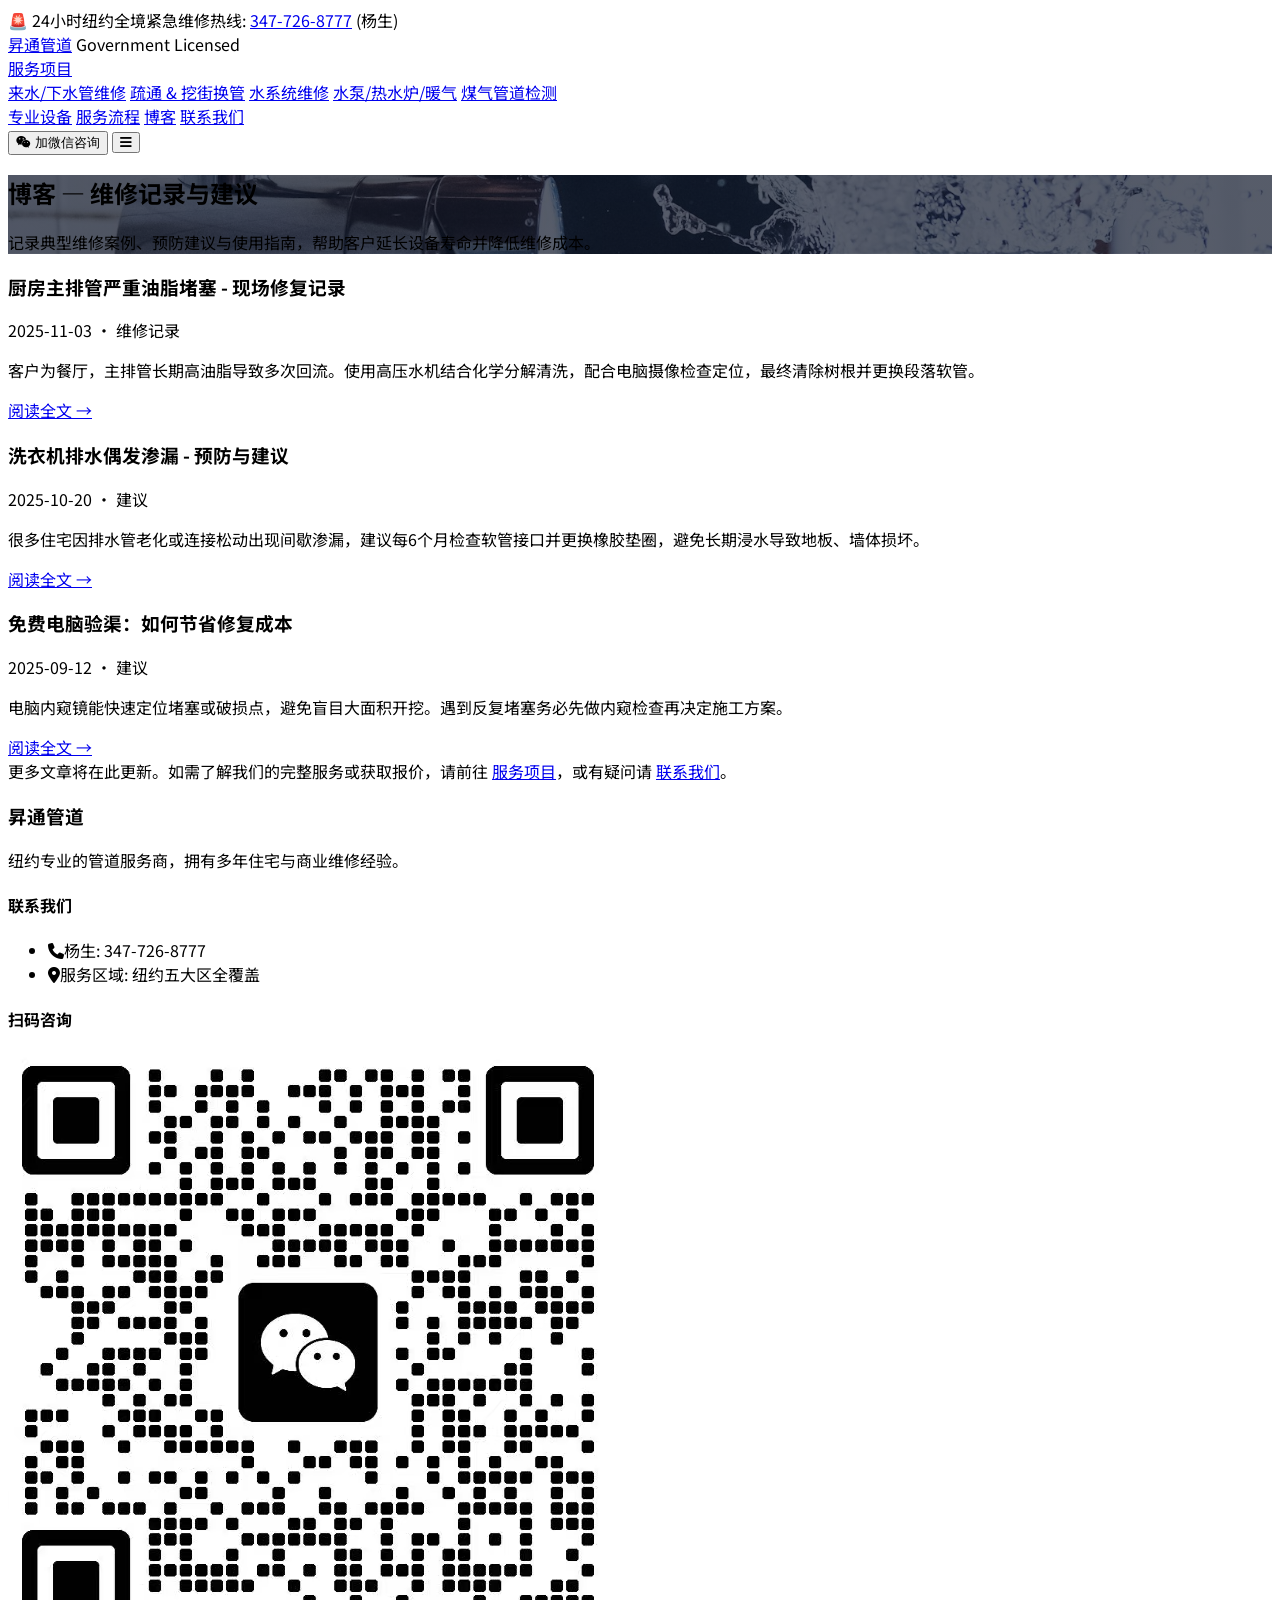
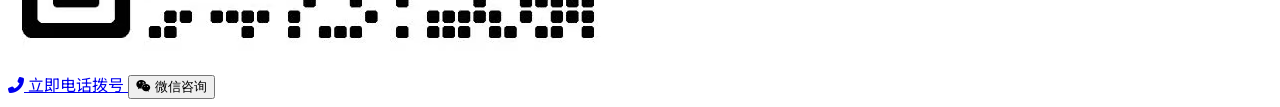
==== blog.html @ 46144a63 "服务项目movi3" ====
<!DOCTYPE html>
<html lang="zh-CN">
<head>
    <meta charset="UTF-8">
    <meta name="viewport" content="width=device-width, initial-scale=1.0">
    <title>博客 - 昇通管道</title>
    <script src="https://cdn.tailwindcss.com"></script>
    <link rel="stylesheet" href="https://cdnjs.cloudflare.com/ajax/libs/font-awesome/6.4.0/css/all.min.css">
    <link rel="stylesheet" href="css/style.css">
</head>
<body class="bg-gray-50">

    <div class="bg-red-600 text-white text-sm py-2 text-center font-bold px-4">
        🚨 24小时纽约全境紧急维修热线: <a href="tel:3477268777" class="underline">347-726-8777</a> (杨生)
    </div>

    <nav class="glass-nav sticky top-0 z-50 border-b border-gray-100">
        <div class="container mx-auto px-4 py-4 flex justify-between items-center">
            <div class="flex flex-col">
                <a href="index.html" class="text-2xl font-black text-slate-800 tracking-tight">昇通管道</a>
                <span class="text-[10px] text-red-600 font-bold tracking-widest uppercase">Government Licensed</span>
            </div>
            <div class="hidden md:flex space-x-8 font-medium text-gray-600">
                <div class="service-dropdown relative group">
                    <a href="services.html" class="hover:text-red-600 transition py-2">服务项目</a>
                    <div class="absolute left-0 top-full hidden group-hover:block bg-white border border-gray-100 rounded-lg shadow-lg z-50 min-w-48 mt-1">
                        <a href="services.html#s1" class="block px-4 py-3 hover:bg-red-50 hover:text-red-600 transition">来水/下水管维修</a>
                        <a href="services.html#s2" class="block px-4 py-3 hover:bg-red-50 hover:text-red-600 transition">疏通 & 挖街换管</a>
                        <a href="services.html#s3" class="block px-4 py-3 hover:bg-red-50 hover:text-red-600 transition">水系统维修</a>
                        <a href="services.html#s4" class="block px-4 py-3 hover:bg-red-50 hover:text-red-600 transition">水泵/热水炉/暖气</a>
                        <a href="services.html#s5" class="block px-4 py-3 hover:bg-red-50 hover:text-red-600 transition border-t border-gray-100">煤气管道检测</a>
                    </div>
                </div>
                <a href="services.html#equipment" class="hover:text-red-600 transition">专业设备</a>
                <a href="services.html#process" class="hover:text-red-600 transition">服务流程</a>
                <a href="blog.html" class="hover:text-red-600 transition font-bold text-red-600">博客</a>
                <a href="contact.html" class="hover:text-red-600 transition">联系我们</a>
            </div>
            <button onclick="toggleQR()" class="bg-slate-800 text-white px-5 py-2 rounded-full text-sm font-bold hover:bg-slate-700 transition flex items-center">
                <i class="fab fa-weixin mr-2"></i> 加微信咨询
            </button>
            <button onclick="toggleMobileMenu()" class="md:hidden ml-3 text-slate-800 bg-white/80 px-3 py-2 rounded-lg">
                <i class="fas fa-bars"></i>
            </button>
        </div>
    </nav>

    <section class="hero-bg h-[70vh] flex items-center justify-center text-white px-4 text-center">
        <div class="max-w-4xl mx-auto">
            <h1 class="text-3xl md:text-4xl font-extrabold">博客 — 维修记录与建议</h1>
            <p class="text-sm text-gray-200 mt-2">记录典型维修案例、预防建议与使用指南，帮助客户延长设备寿命并降低维修成本。</p>
        </div>
    </section>

    <main class="container mx-auto px-4 py-12">
        <div class="grid grid-cols-1 md:grid-cols-3 gap-6">
            <article class="bg-white rounded-2xl p-6 shadow-sm border border-gray-100">
                <h3 class="text-xl font-bold mb-2">厨房主排管严重油脂堵塞 - 现场修复记录</h3>
                <p class="text-xs text-gray-400 mb-4">2025-11-03 · 维修记录</p>
                <p class="text-gray-600 text-sm mb-4">客户为餐厅，主排管长期高油脂导致多次回流。使用高压水机结合化学分解清洗，配合电脑摄像检查定位，最终清除树根并更换段落软管。</p>
                <a href="#" class="text-red-600 font-bold">阅读全文 →</a>
            </article>

            <article class="bg-white rounded-2xl p-6 shadow-sm border border-gray-100">
                <h3 class="text-xl font-bold mb-2">洗衣机排水偶发渗漏 - 预防与建议</h3>
                <p class="text-xs text-gray-400 mb-4">2025-10-20 · 建议</p>
                <p class="text-gray-600 text-sm mb-4">很多住宅因排水管老化或连接松动出现间歇渗漏，建议每6个月检查软管接口并更换橡胶垫圈，避免长期浸水导致地板、墙体损坏。</p>
                <a href="#" class="text-red-600 font-bold">阅读全文 →</a>
            </article>

            <article class="bg-white rounded-2xl p-6 shadow-sm border border-gray-100">
                <h3 class="text-xl font-bold mb-2">免费电脑验渠：如何节省修复成本</h3>
                <p class="text-xs text-gray-400 mb-4">2025-09-12 · 建议</p>
                <p class="text-gray-600 text-sm mb-4">电脑内窥镜能快速定位堵塞或破损点，避免盲目大面积开挖。遇到反复堵塞务必先做内窥检查再决定施工方案。</p>
                <a href="#" class="text-red-600 font-bold">阅读全文 →</a>
            </article>
        </div>

        <div class="mt-12 text-center text-gray-500 text-sm">
            更多文章将在此更新。如需了解我们的完整服务或获取报价，请前往 <a href="services.html" class="text-red-600 font-bold">服务项目</a>，或有疑问请 <a href="contact.html" class="text-red-600 font-bold">联系我们</a>。
        </div>
    </main>

    <footer class="bg-slate-900 text-white py-16 px-4">
        <div class="container mx-auto grid grid-cols-1 md:grid-cols-3 gap-12">
            <div>
                <h3 class="text-2xl font-black mb-6">昇通管道</h3>
                <p class="text-gray-400 text-sm leading-relaxed mb-6">纽约专业的管道服务商，拥有多年住宅与商业维修经验。</p>
            </div>
            <div>
                <h4 class="font-bold mb-6">联系我们</h4>
                <ul class="space-y-4 text-gray-400">
                    <li><i class="fas fa-phone mr-3 text-red-500"></i>杨生: 347-726-8777</li>
                    <li><i class="fas fa-map-marker-alt mr-3 text-red-500"></i>服务区域: 纽约五大区全覆盖</li>
                </ul>
            </div>
            <div>
                <h4 class="font-bold mb-6">扫码咨询</h4>
                <div class="bg-white p-2 w-32 h-32 rounded-lg">
                    <img src="images/Wechat2.png" alt="WeChat QR" class="w-full h-full object-cover">
                </div>
            </div>
        </div>
    </footer>

        <div id="qrModal" class="qr-modal fixed inset-0 bg-black/80 z-[100] items-center justify-center p-4">
            <div class="bg-white p-8 rounded-2xl max-w-sm w-full text-center relative">
                <button onclick="toggleQR()" class="absolute top-4 right-4 text-gray-400"><i class="fas fa-times text-xl"></i></button>
                <h3 class="text-xl font-bold mb-4">扫码添加杨生微信</h3>
                <img src="images/Wechat1.png" class="w-56 h-56 md:w-48 md:h-48 mx-auto mb-4 object-contain">
                <div class="mt-2">
                    <button onclick="copyWeChat()" class="bg-red-600 hover:bg-red-700 text-white px-4 py-2 rounded-md font-bold">复制微信号 yw13829751079</button>
                </div>
            </div>
        </div>

        <!-- Service Detail Modal -->
        <div id="serviceDetailModal">
            <div class="bg-white rounded-2xl relative">
                <button onclick="closeServiceDetail()" class="absolute top-4 right-4 text-gray-400 z-10"><i class="fas fa-times text-2xl"></i></button>
                <div class="p-8 overflow-y-auto" style="max-height: calc(100vh - 4rem);">
                    <div class="flex items-start gap-4 mb-6">
                        <img id="serviceIcon" src="" class="w-20 h-20" alt="服务图标">
                        <div>
                            <h2 id="serviceTitle" class="text-2xl font-black mb-2"></h2>
                            <p id="serviceShortDesc" class="text-gray-600 text-sm leading-relaxed hidden"></p>
                        </div>
                    </div>
                    
                    <div id="serviceFeatures" class="mb-6 pb-6 border-b"></div>
                    
                    <div class="mb-6">
                        <h3 class="font-bold text-lg mb-3 text-slate-800">服务项目详情</h3>
                        <ul id="serviceItems" class="list-inside list-disc text-gray-600 space-y-2"></ul>
                    </div>
                    
                    <p id="serviceDesc" class="text-gray-600 mb-6 pb-6 border-b text-sm hidden"></p>
                    
                    <div class="flex gap-3 flex-wrap">
                        <a href="tel:3477268777" class="flex-1 bg-red-600 hover:bg-red-700 text-white px-4 py-3 rounded-xl font-bold text-center text-sm">📄 立即拨号</a>
                        <button onclick="toggleQR(); closeServiceDetail();" class="flex-1 bg-gray-100 hover:bg-gray-200 px-4 py-3 rounded-xl font-bold text-sm">微信咨询</button>
                    </div>
                </div>
            </div>
        </div>

        <div class="md:hidden fixed bottom-0 left-0 right-0 z-50 flex border-t border-gray-200">
            <a href="tel:3477268777" class="flex-1 bg-red-600 text-white py-4 font-bold text-center flex items-center justify-center">
                <i class="fas fa-phone-alt mr-2 animate-bounce"></i> 立即电话拨号
            </a>
            <button onclick="toggleQR()" class="flex-1 bg-white text-slate-800 py-4 font-bold text-center flex items-center justify-center border-l border-gray-100">
                <i class="fab fa-weixin mr-2 text-green-600"></i> 微信咨询
            </button>
        </div>

    <script src="js/main.js"></script>
        <div id="mobileMenu" class="mobile-menu">
            <div class="menu-panel">
                <button class="close-btn" onclick="toggleMobileMenu()"><i class="fas fa-times text-2xl text-gray-700"></i></button>
                <div class="menu-links">
                    <div class="service-mobile-item">
                        <button type="button" onclick="toggleServiceSubmenu()" class="w-full flex items-center justify-between">
                            <span>服务项目</span>
                            <i class="fas fa-chevron-down" id="serviceChevron"></i>
                        </button>
                        <div id="serviceSubmenu" class="hidden">
                            <a href="javascript:void(0)" onclick="if(window.innerWidth < 768) { showService('s1'); } else { window.location.href='services.html#s1'; } toggleMobileMenu(); return false;">来水/下水管维修</a>
                            <a href="javascript:void(0)" onclick="if(window.innerWidth < 768) { showService('s2'); } else { window.location.href='services.html#s2'; } toggleMobileMenu(); return false;">疏通 & 挖街换管</a>
                            <a href="javascript:void(0)" onclick="if(window.innerWidth < 768) { showService('s3'); } else { window.location.href='services.html#s3'; } toggleMobileMenu(); return false;">水系统维修</a>
                            <a href="javascript:void(0)" onclick="if(window.innerWidth < 768) { showService('s4'); } else { window.location.href='services.html#s4'; } toggleMobileMenu(); return false;">水泵/热水炉/暖气</a>
                            <a href="javascript:void(0)" onclick="if(window.innerWidth < 768) { showService('s5'); } else { window.location.href='services.html#s5'; } toggleMobileMenu(); return false;">煤气管道检测</a>
                        </div>
                    </div>
                    <a href="services.html#equipment" onclick="toggleMobileMenu()">专业设备</a>
                    <a href="services.html#process" onclick="toggleMobileMenu()">服务流程</a>
                    <a href="blog.html" onclick="toggleMobileMenu()">博客</a>
                    <a href="contact.html" onclick="toggleMobileMenu()">联系我们</a>
                </div>
            </div>
        </div>
</body>
</html>
---- css/style.css ----
@import url('https://fonts.googleapis.com/css2?family=Noto+Sans+SC:wght@400;700&display=swap');
body { font-family: 'Noto Sans SC', sans-serif; }
.glass-nav { background: rgba(255, 255, 255, 0.9); backdrop-filter: blur(10px); }
.hero-bg { background: linear-gradient(rgba(15, 23, 42, 0.7), rgba(15, 23, 42, 0.7)), url('../images/hero.jpg'); background-size: cover; background-position: center; }
.step-line::after { content: ''; position: absolute; top: 50%; left: 100%; width: 100%; height: 2px; background: #e2e8f0; z-index: -1; }
@media (max-width: 768px) { .step-line::after { display: none; } }
.qr-modal { display: none; }
.qr-modal.active { display: flex; }

/* Ensure modal centers properly and mobile pages reserve space for fixed bottom bar */
.qr-modal { align-items: center; justify-content: center; }
@media (max-width: 767px) {
	body { padding-bottom: 72px; }
	.qr-modal .max-w-sm { margin: 0 12px; }
}

/* Mobile menu overlay */
.mobile-menu { display: none; position: fixed; inset: 0; z-index: 60; background: rgba(0,0,0,0.35); align-items: center; justify-content: center; }
.mobile-menu.active { display: flex; }
.mobile-menu .menu-panel { background: #ffffff; width: min(92%, 432px); max-height: 84vh; border-radius: 12px; padding: 1.5rem; box-shadow: 0 12px 32px rgba(2,6,23,0.25); position: relative; overflow: auto; transform: translateY(-3cm) scale(1.2); transform-origin: center top; }
.mobile-menu .menu-links { display: flex; flex-direction: column; gap: 0; margin-top: 0.5rem; }
.mobile-menu a { font-weight: 700; color: #0f172a; font-size: 1rem; display: block; padding: 1rem 0.75rem; transition: all 0.3s ease; border-radius: 8px; }
.mobile-menu a:hover { background-color: #f1f5f9; color: #dc2626; }
.mobile-menu .close-btn { position: absolute; right: 12px; top: 12px; background: transparent; border: none; cursor: pointer; }

/* Mobile service menu item */
.service-mobile-item { border-bottom: 1px solid #e2e8f0; }
.service-mobile-item:last-child { border-bottom: none; }
.service-mobile-item > button { width: 100%; text-align: left; padding: 1rem 0.75rem; font-weight: 700; color: #0f172a; font-size: 1rem; background: transparent; border: none; cursor: pointer; display: flex; align-items: center; justify-content: space-between; border-radius: 8px; transition: all 0.3s ease; -webkit-appearance: none; -moz-appearance: none; appearance: none; }
.service-mobile-item > button:hover { background-color: #f1f5f9; color: #dc2626; }
.service-mobile-item > button:active { background-color: #e2e8f0; }
.service-mobile-item i { margin-left: 0.5rem; transition: transform 0.3s ease; pointer-events: none; }
.service-mobile-item i.rotate { transform: rotate(180deg); }

/* Service submenu styling */
#serviceSubmenu { background: linear-gradient(135deg, #f8fafc 0%, #f1f5f9 100%); border-left: 3px solid #dc2626; padding: 0.5rem 0 0.5rem 0; margin: 0.5rem 0 0 0; }
#serviceSubmenu a { padding: 0.75rem 1rem 0.75rem 1.5rem; font-weight: 600; font-size: 0.95rem; color: #334155; display: block; transition: all 0.3s ease; }
#serviceSubmenu a:hover { background-color: #e2e8f0; color: #dc2626; padding-left: 1.75rem; }

@media (max-width: 420px) {
	.mobile-menu .menu-panel { width: calc(100% - 32px); padding: 1.2rem; border-radius: 10px; transform: translateY(-2cm) scale(1.05); }
	.mobile-menu a { font-size: 0.95rem; padding: 0.9rem 0.6rem; }
	.service-mobile-item > button { padding: 0.9rem 0.6rem; font-size: 0.95rem; }
	#serviceSubmenu a { padding: 0.65rem 0.9rem 0.65rem 1.3rem; font-size: 0.9rem; }
	.mobile-menu .menu-links { gap: 0; }
}

/* Service dropdown menu */
.service-dropdown { position: relative; }
.service-dropdown:hover > a { color: #dc2626; }
.service-dropdown:hover > div { display: block; }

/* Service detail modal */
#serviceDetailModal { 
	display: none; 
	position: fixed; 
	top: 0; 
	left: 0; 
	right: 0; 
	bottom: 0; 
	z-index: 100; 
	background: rgba(0,0,0,0.5); 
	align-items: center; 
	justify-content: center; 
	padding: 1rem;
	overflow-y: auto;
}
#serviceDetailModal.active { 
	display: flex; 
}
#serviceDetailModal .bg-white { 
	max-width: 42rem; 
	width: 100%; 
	max-height: calc(100vh - 2rem); 
	overflow-y: auto;
	border-radius: 1rem;
	position: relative;
	flex-shrink: 0;
}
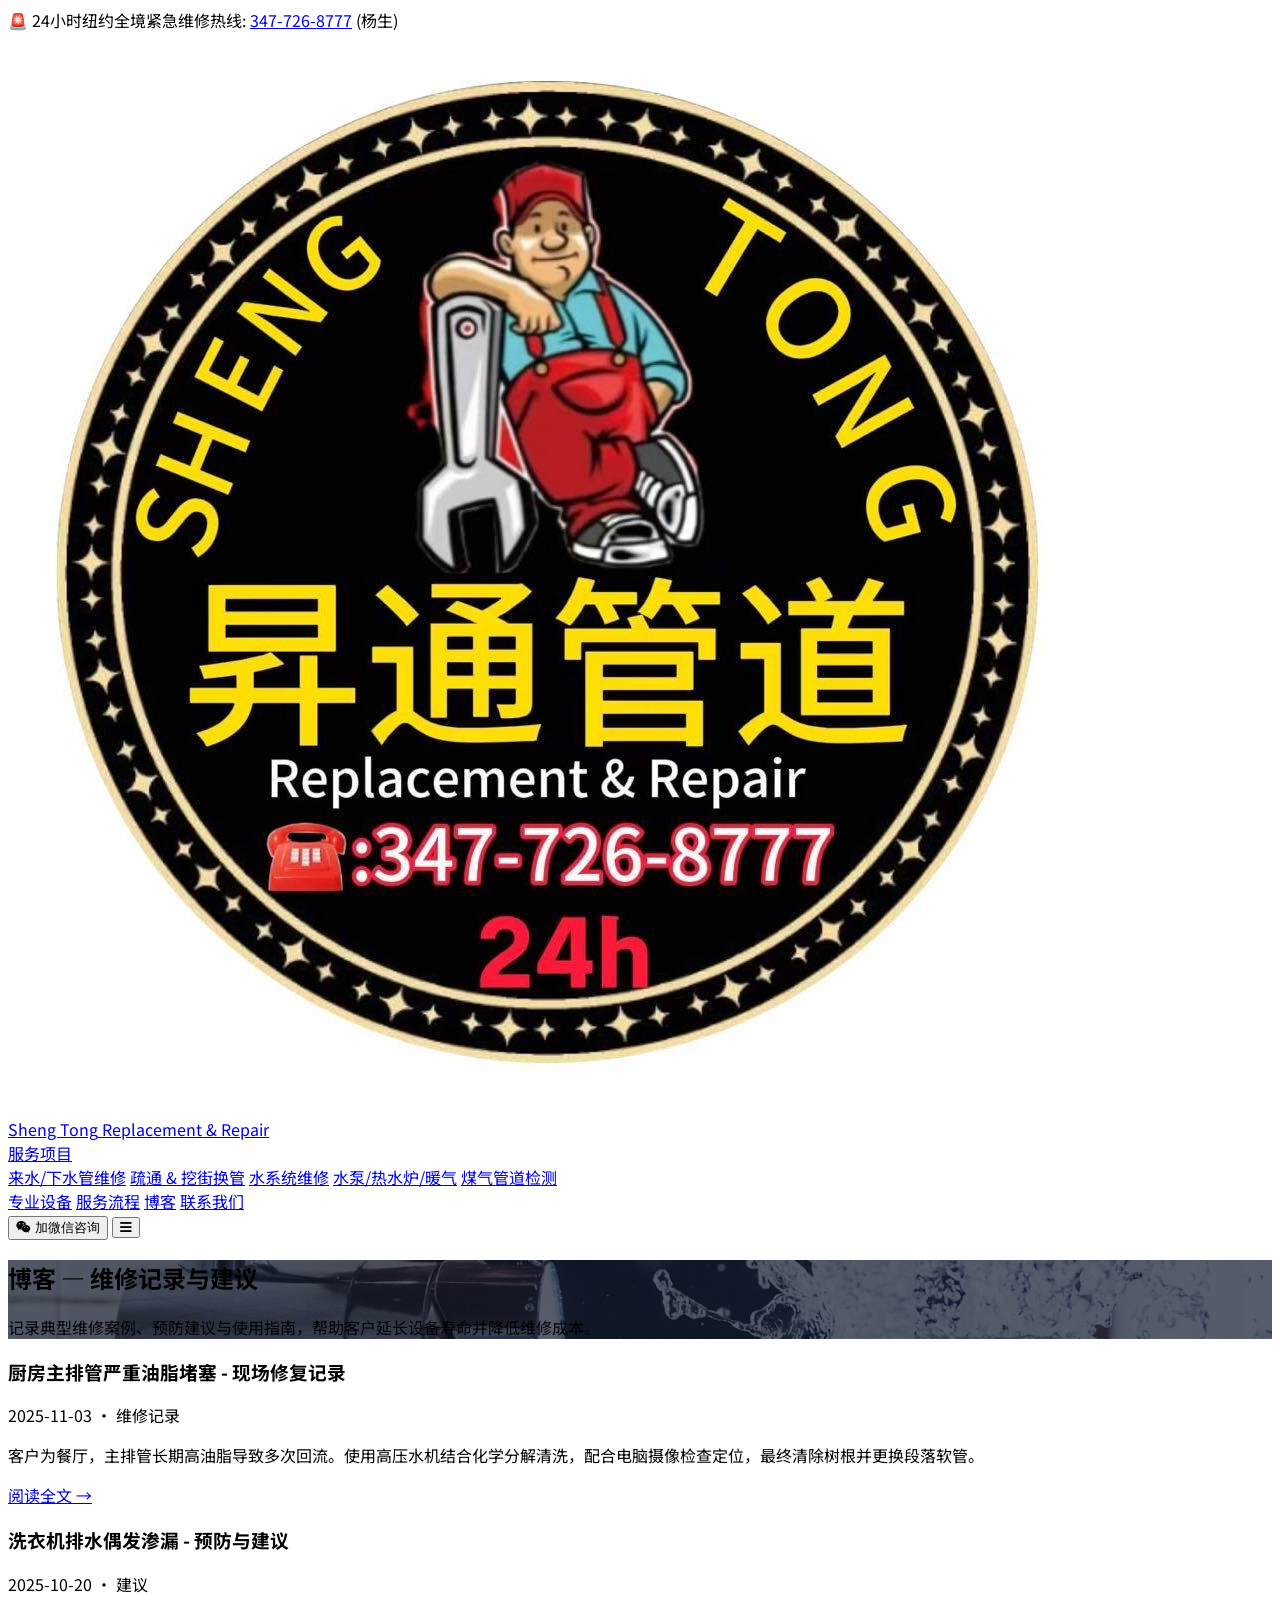
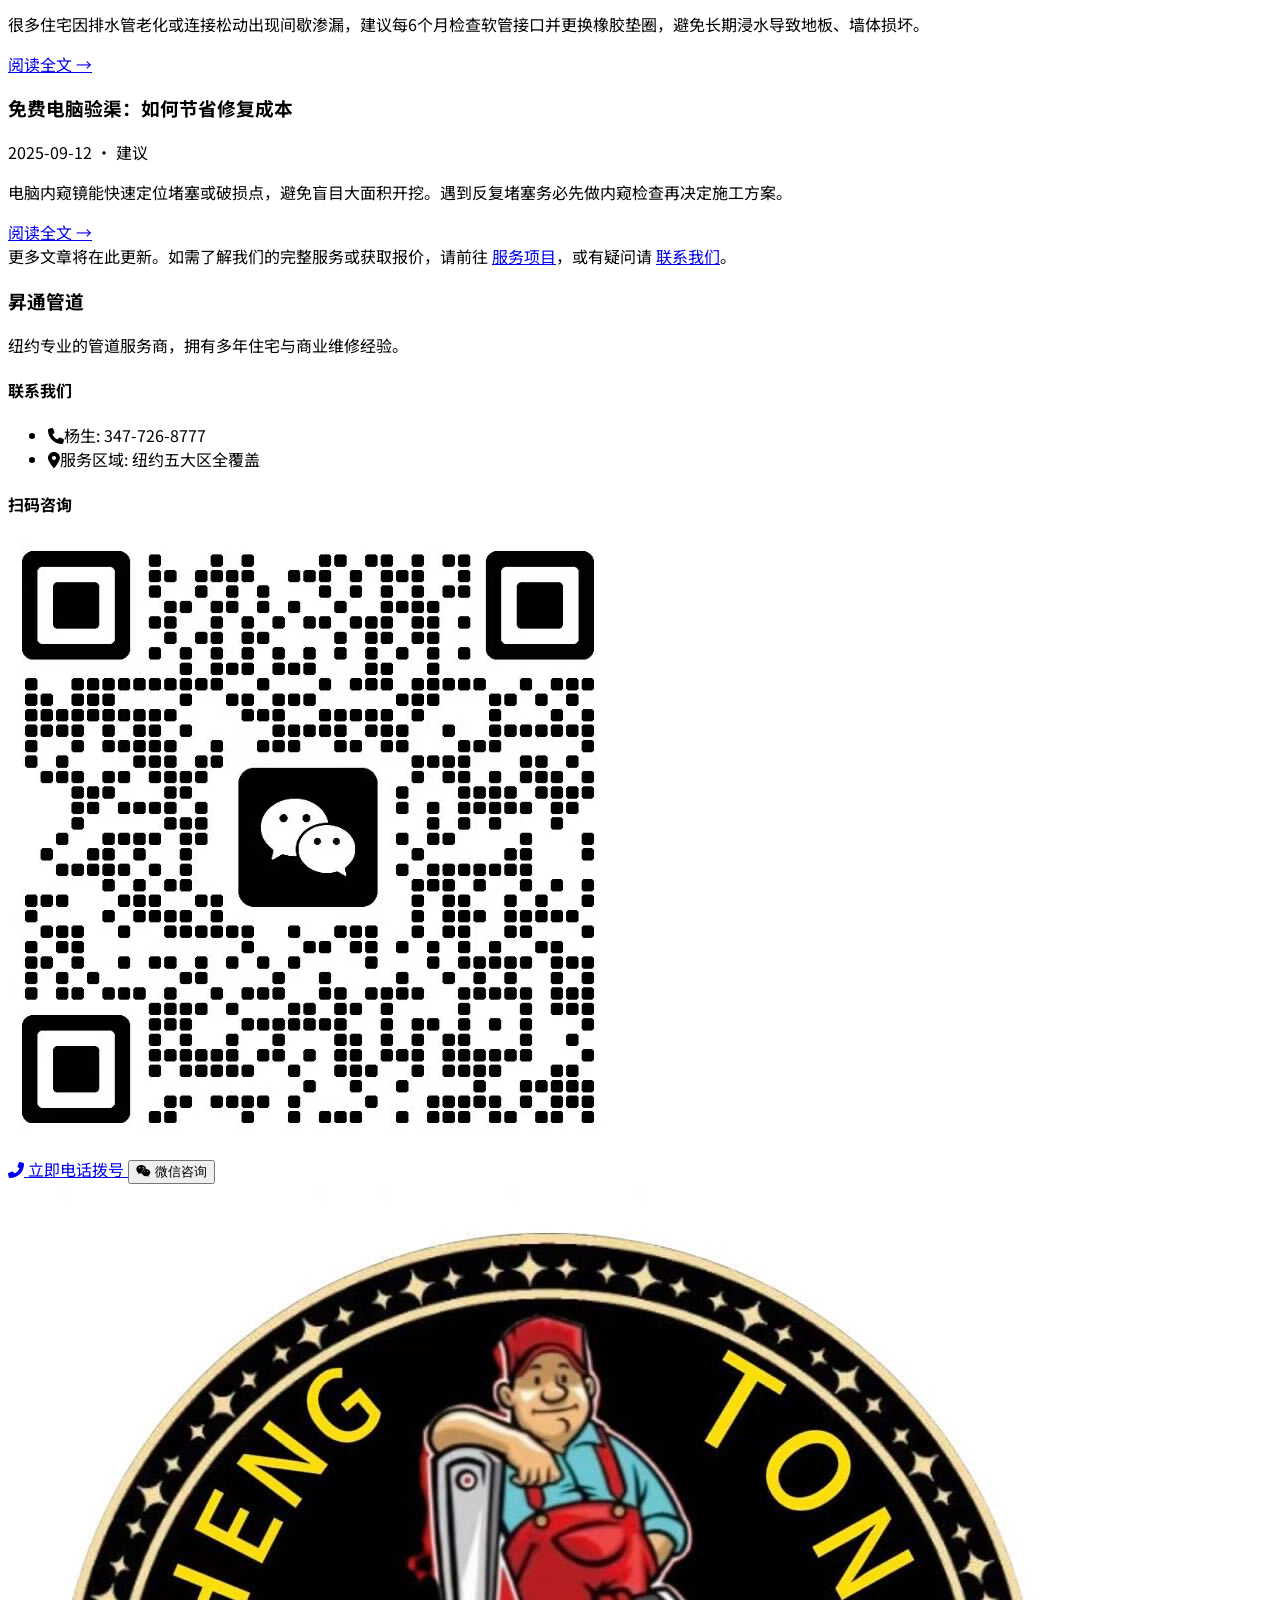
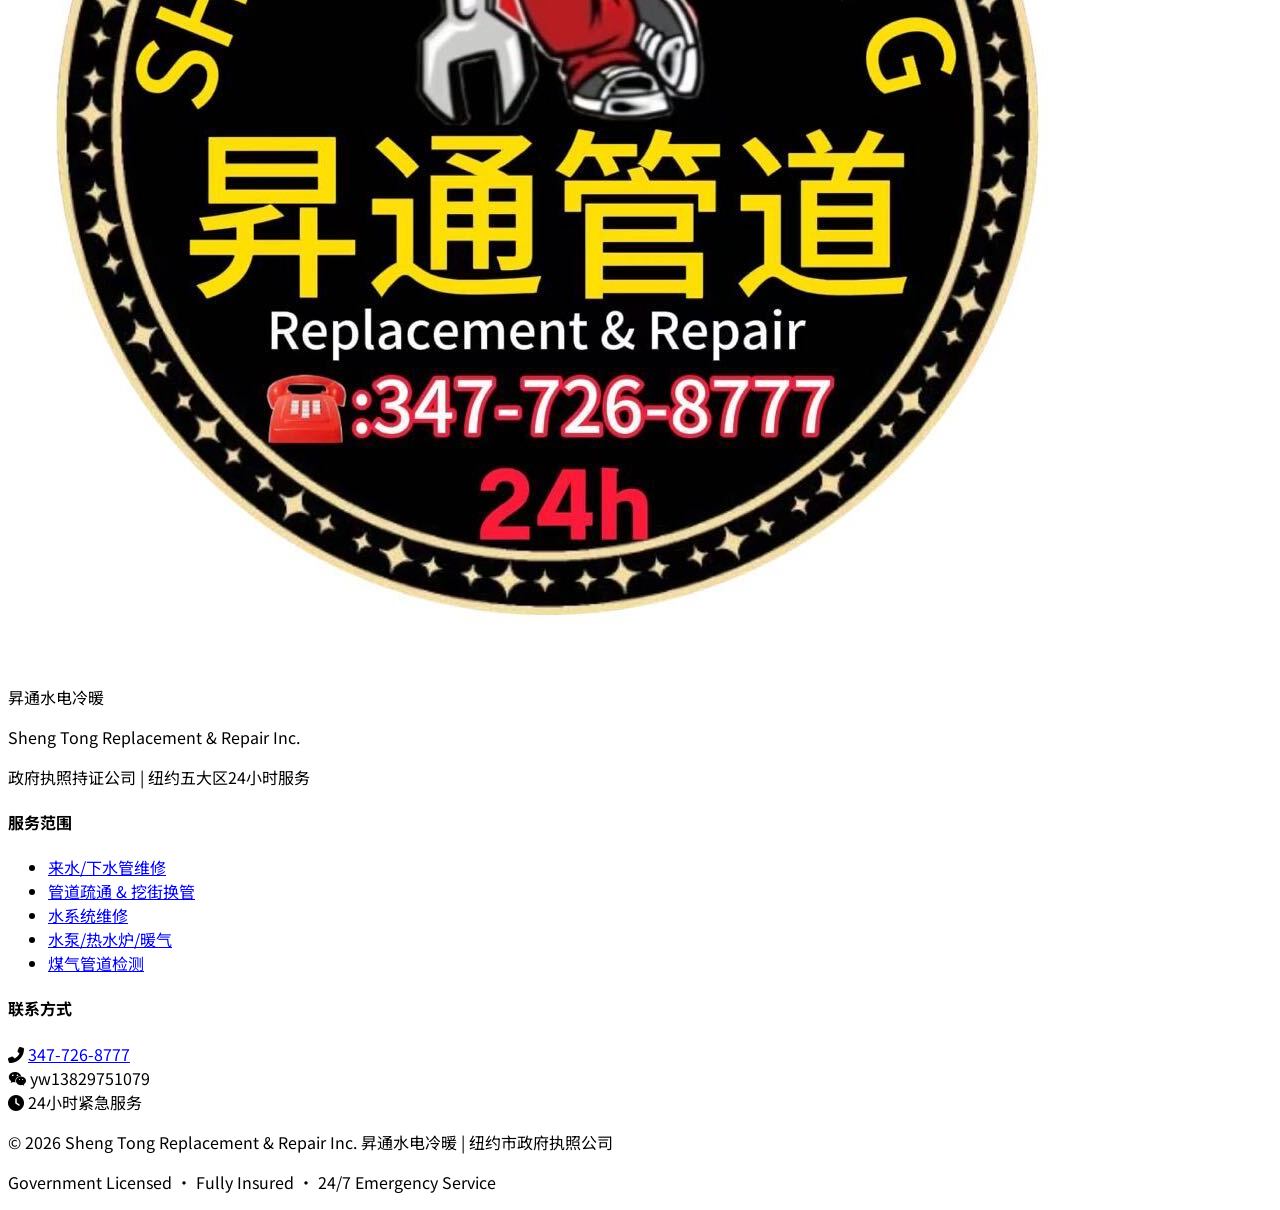
==== commit 324a3d46: "logo" ====
--- a/blog.html
+++ b/blog.html
@@ -15,11 +15,14 @@
     </div>
 
     <nav class="glass-nav sticky top-0 z-50 border-b border-gray-100">
-        <div class="container mx-auto px-4 py-4 flex justify-between items-center">
-            <div class="flex flex-col">
-                <a href="index.html" class="text-2xl font-black text-slate-800 tracking-tight">昇通管道</a>
-                <span class="text-[10px] text-red-600 font-bold tracking-widest uppercase">Government Licensed</span>
-            </div>
+        <div class="container mx-auto px-4 py-2 flex justify-between items-center">
+            <a href="index.html" class="flex items-center gap-2">
+                <img src="images/logo.jpg" alt="Sheng Tong Logo" class="h-16 w-auto">
+                <div class="hidden sm:flex flex-col">
+                    <span class="text-lg font-black text-slate-800 tracking-tight">Sheng Tong</span>
+                    <span class="text-[9px] text-red-600 font-bold tracking-widest">Replacement & Repair</span>
+                </div>
+            </a>
             <div class="hidden md:flex space-x-8 font-medium text-gray-600">
                 <div class="service-dropdown relative group">
                     <a href="services.html" class="hover:text-red-600 transition py-2">服务项目</a>
@@ -178,5 +181,50 @@
                 </div>
             </div>
         </div>
-</body>
-</html>
+
+    <!-- Footer -->
+    <footer class="bg-slate-900 text-gray-300 py-12 mt-20">
+        <div class="container mx-auto px-4">
+            <div class="grid grid-cols-1 md:grid-cols-3 gap-8 mb-8">
+                <div>
+                    <img src="images/logo.jpg" alt="Sheng Tong Logo" class="h-20 w-auto mb-4">
+                    <p class="font-bold text-white mb-2">昇通水电冷暖</p>
+                    <p class="text-sm">Sheng Tong Replacement & Repair Inc.</p>
+                    <p class="text-sm mt-3 text-gray-400">政府执照持证公司 | 纽约五大区24小时服务</p>
+                </div>
+                <div>
+                    <h4 class="font-bold text-white mb-4">服务范围</h4>
+                    <ul class="space-y-2 text-sm">
+                        <li><a href="services.html#s1" class="hover:text-red-500 transition">来水/下水管维修</a></li>
+                        <li><a href="services.html#s2" class="hover:text-red-500 transition">管道疏通 & 挖街换管</a></li>
+                        <li><a href="services.html#s3" class="hover:text-red-500 transition">水系统维修</a></li>
+                        <li><a href="services.html#s4" class="hover:text-red-500 transition">水泵/热水炉/暖气</a></li>
+                        <li><a href="services.html#s5" class="hover:text-red-500 transition">煤气管道检测</a></li>
+                    </ul>
+                </div>
+                <div>
+                    <h4 class="font-bold text-white mb-4">联系方式</h4>
+                    <div class="space-y-3">
+                        <div class="flex items-center gap-2">
+                            <i class="fas fa-phone-alt text-red-500"></i>
+                            <a href="tel:3477268777" class="hover:text-red-500 transition font-bold">347-726-8777</a>
+                        </div>
+                        <div class="flex items-center gap-2">
+                            <i class="fab fa-weixin text-red-500"></i>
+                            <span class="text-sm">yw13829751079</span>
+                        </div>
+                        <div class="flex items-center gap-2">
+                            <i class="fas fa-clock text-red-500"></i>
+                            <span class="text-sm">24小时紧急服务</span>
+                        </div>
+                    </div>
+                </div>
+            </div>
+            <div class="border-t border-gray-700 pt-8 text-center text-sm">
+                <p>&copy; 2026 Sheng Tong Replacement & Repair Inc. 昇通水电冷暖 | 纽约市政府执照公司</p>
+                <p class="mt-2 text-gray-500">Government Licensed • Fully Insured • 24/7 Emergency Service</p>
+            </div>
+        </div>
+    </footer>
+
+    <script src="js/main.js">
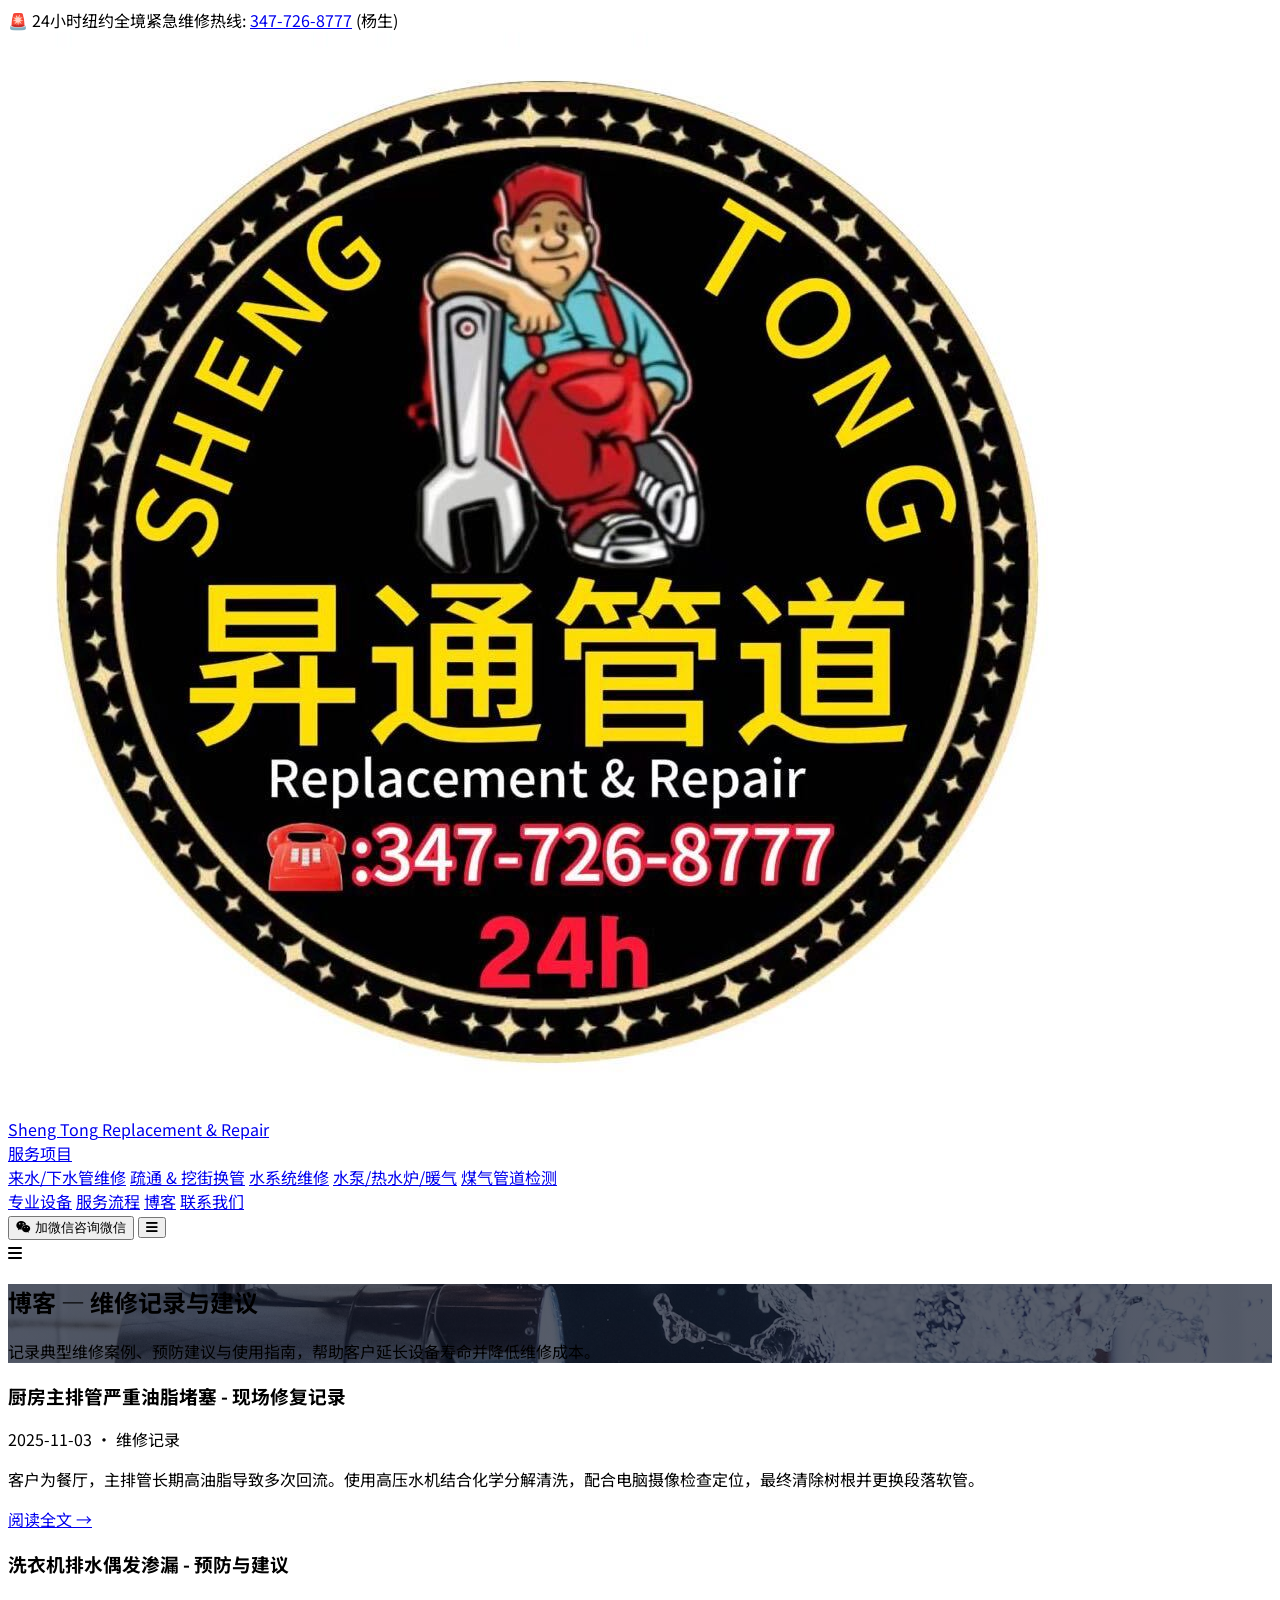
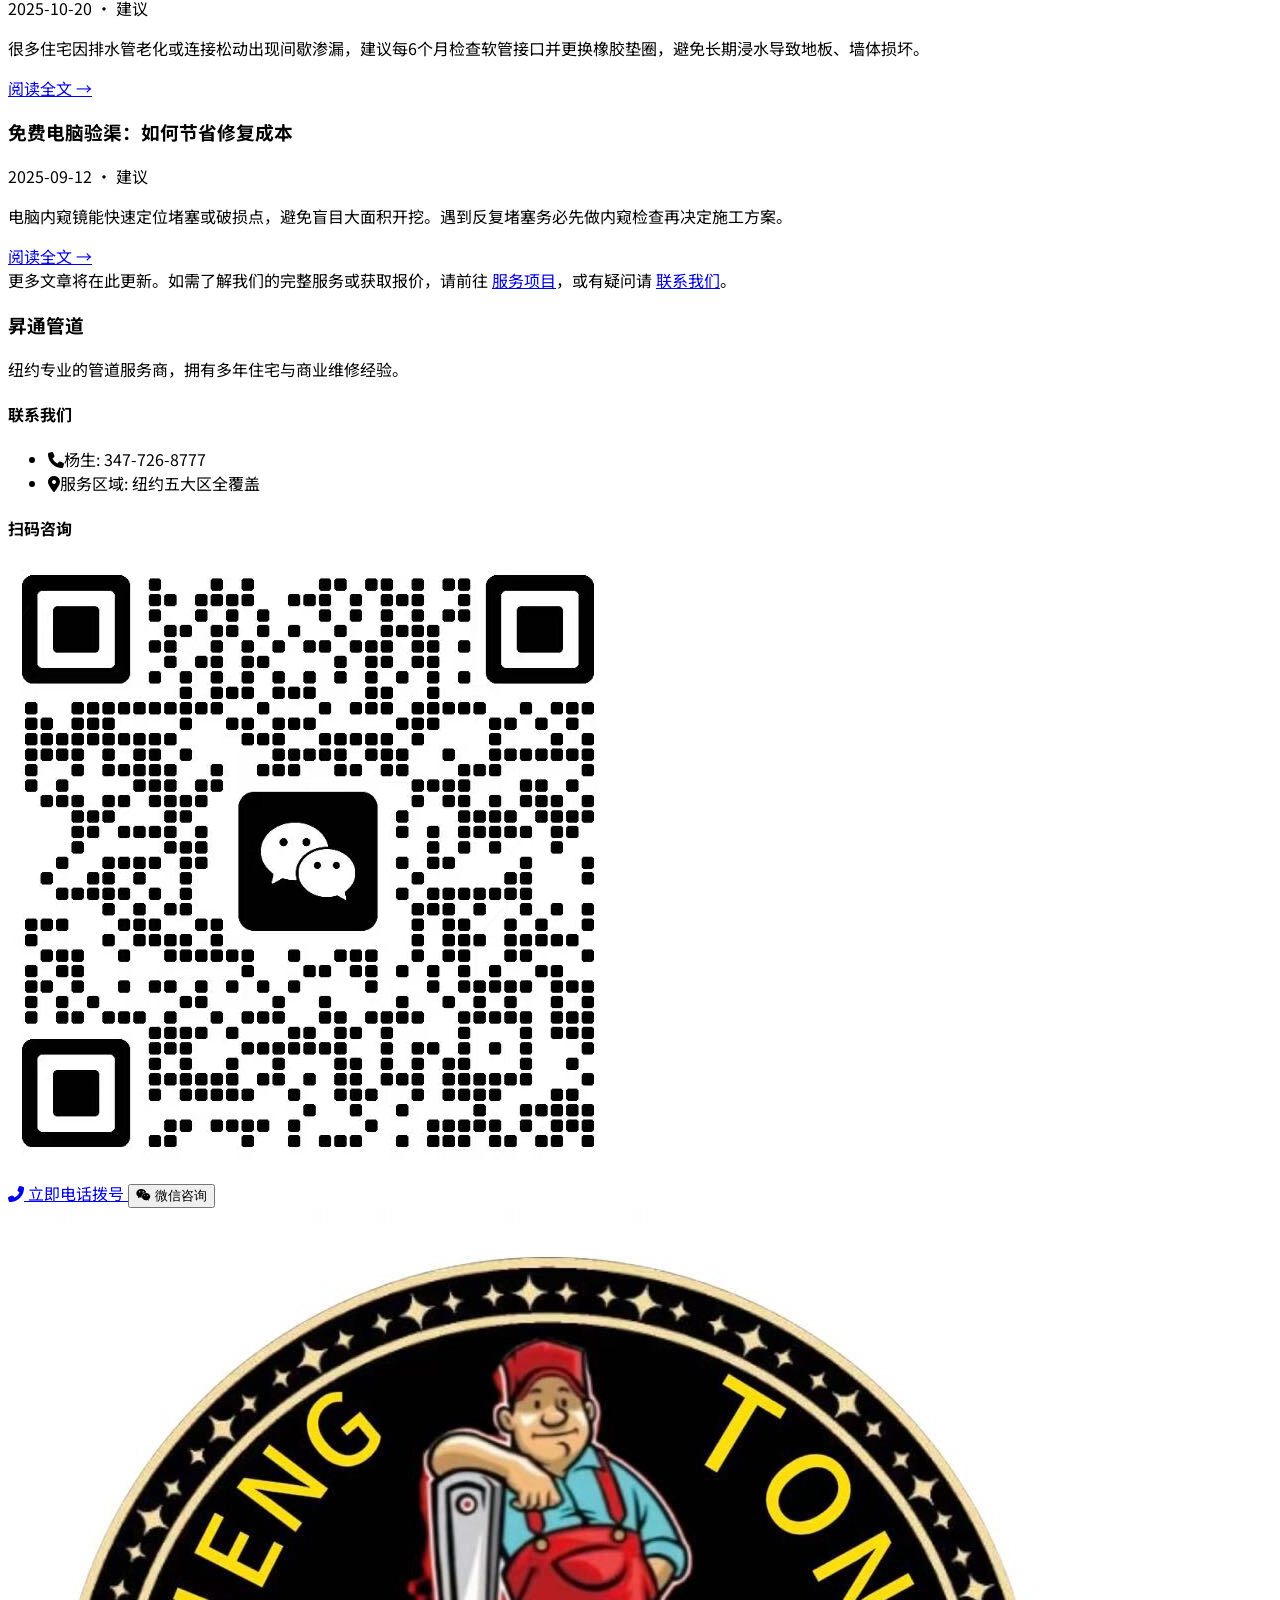
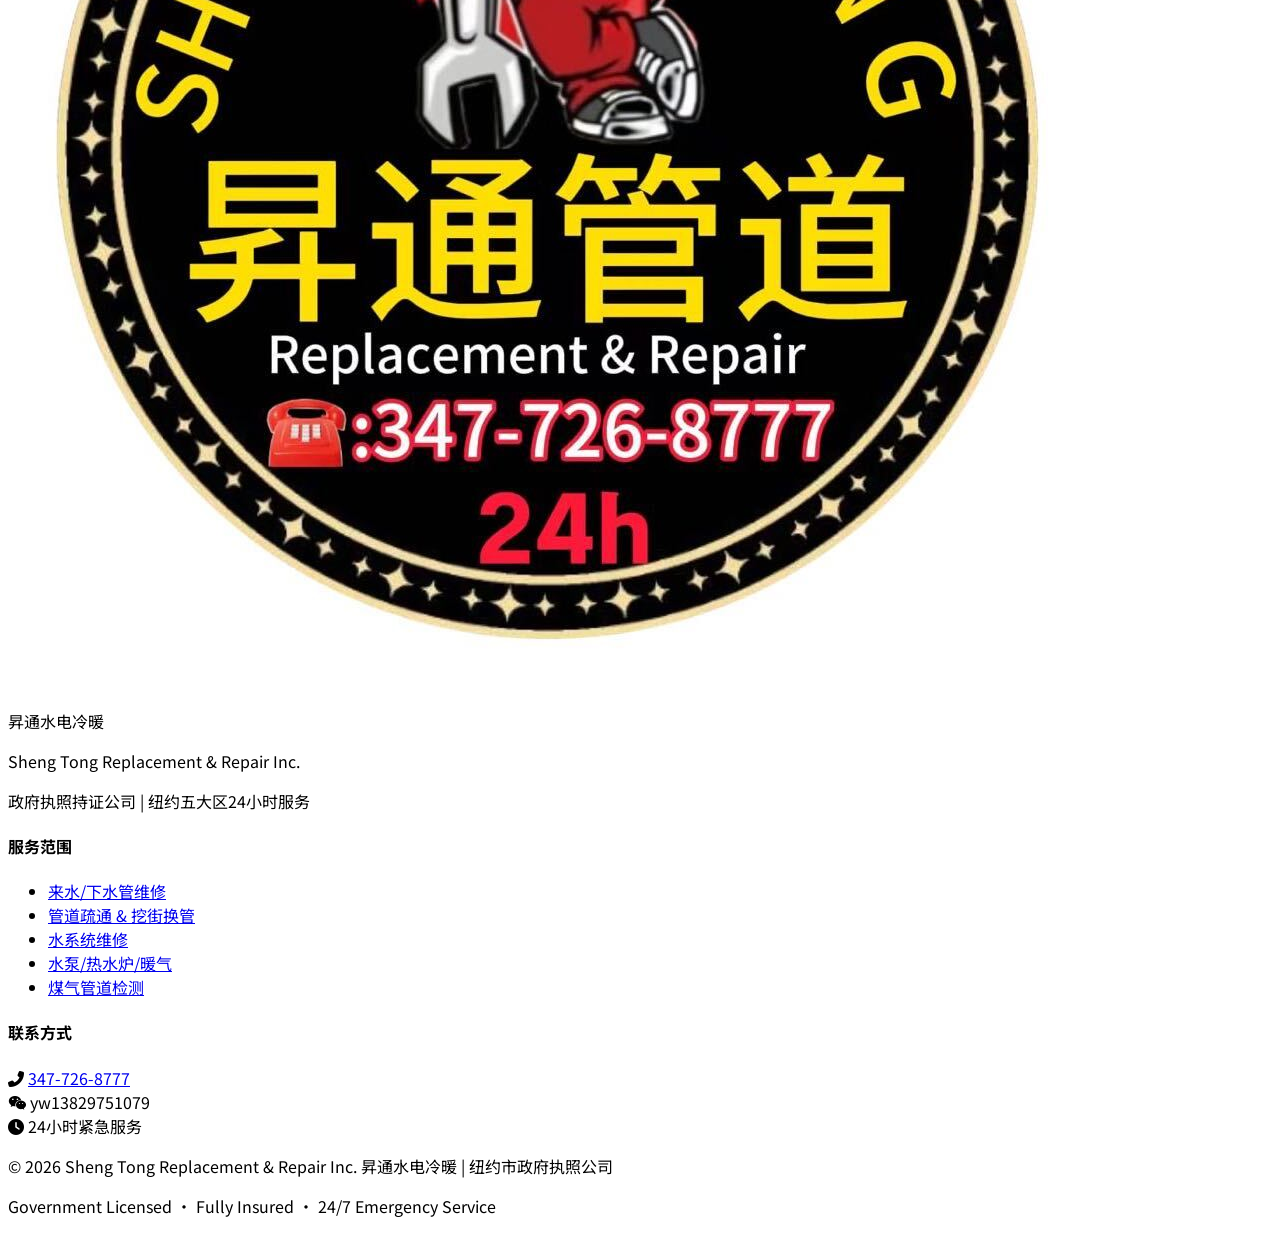
==== commit 458dd490: "weichat" ====
--- a/blog.html
+++ b/blog.html
@@ -39,10 +39,14 @@
                 <a href="blog.html" class="hover:text-red-600 transition font-bold text-red-600">博客</a>
                 <a href="contact.html" class="hover:text-red-600 transition">联系我们</a>
             </div>
-            <button onclick="toggleQR()" class="bg-slate-800 text-white px-5 py-2 rounded-full text-sm font-bold hover:bg-slate-700 transition flex items-center">
-                <i class="fab fa-weixin mr-2"></i> 加微信咨询
-            </button>
-            <button onclick="toggleMobileMenu()" class="md:hidden ml-3 text-slate-800 bg-white/80 px-3 py-2 rounded-lg">
+            <div class="flex items-center gap-2 md:gap-0">
+                <button onclick="toggleQR()" class="bg-slate-800 text-white px-4 md:px-5 py-2 rounded-full text-sm font-bold hover:bg-slate-700 transition flex items-center whitespace-nowrap">
+                    <i class="fab fa-weixin mr-2"></i> <span class="hidden md:inline">加微信咨询</span><span class="md:hidden">微信</span>
+                </button>
+                <button onclick="toggleMobileMenu()" class="md:hidden text-slate-800 bg-white/80 px-3 py-2 rounded-lg">
+                    <i class="fas fa-bars"></i>
+                </button>
+            </div>
                 <i class="fas fa-bars"></i>
             </button>
         </div>
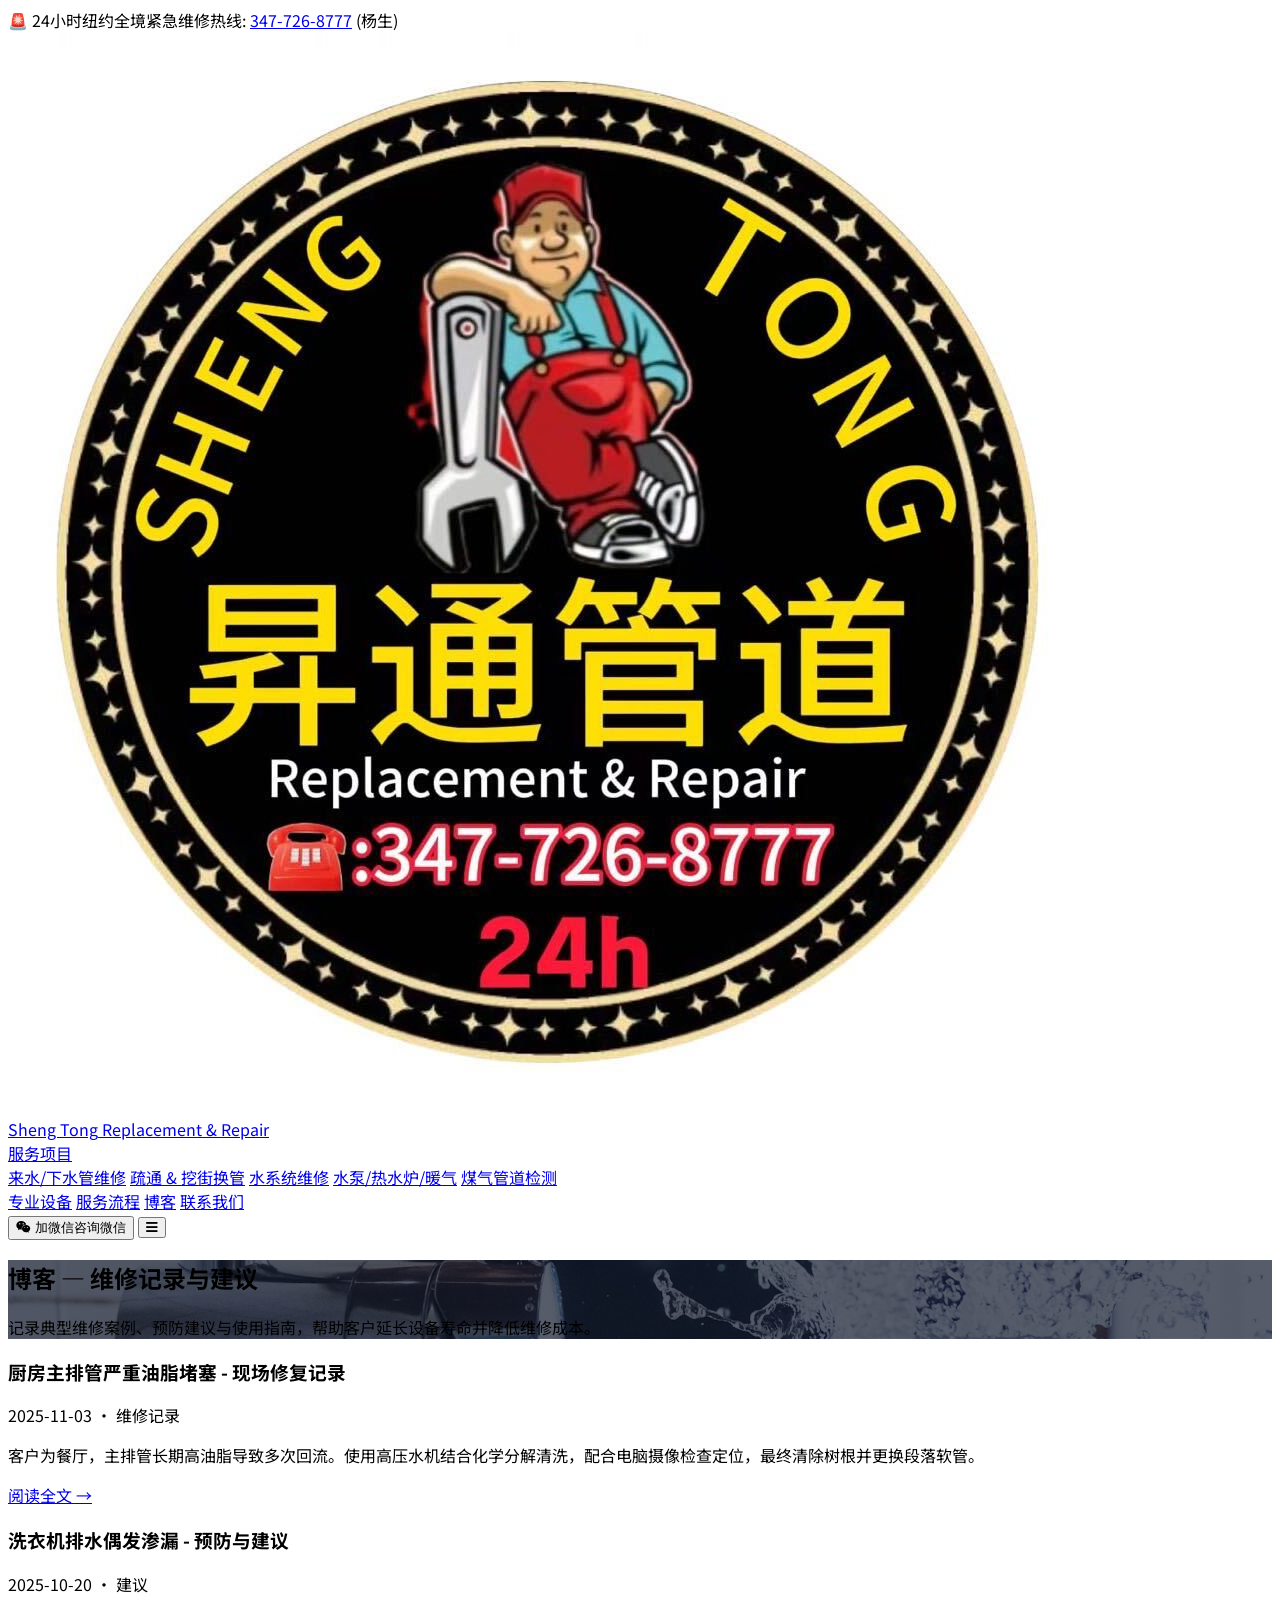
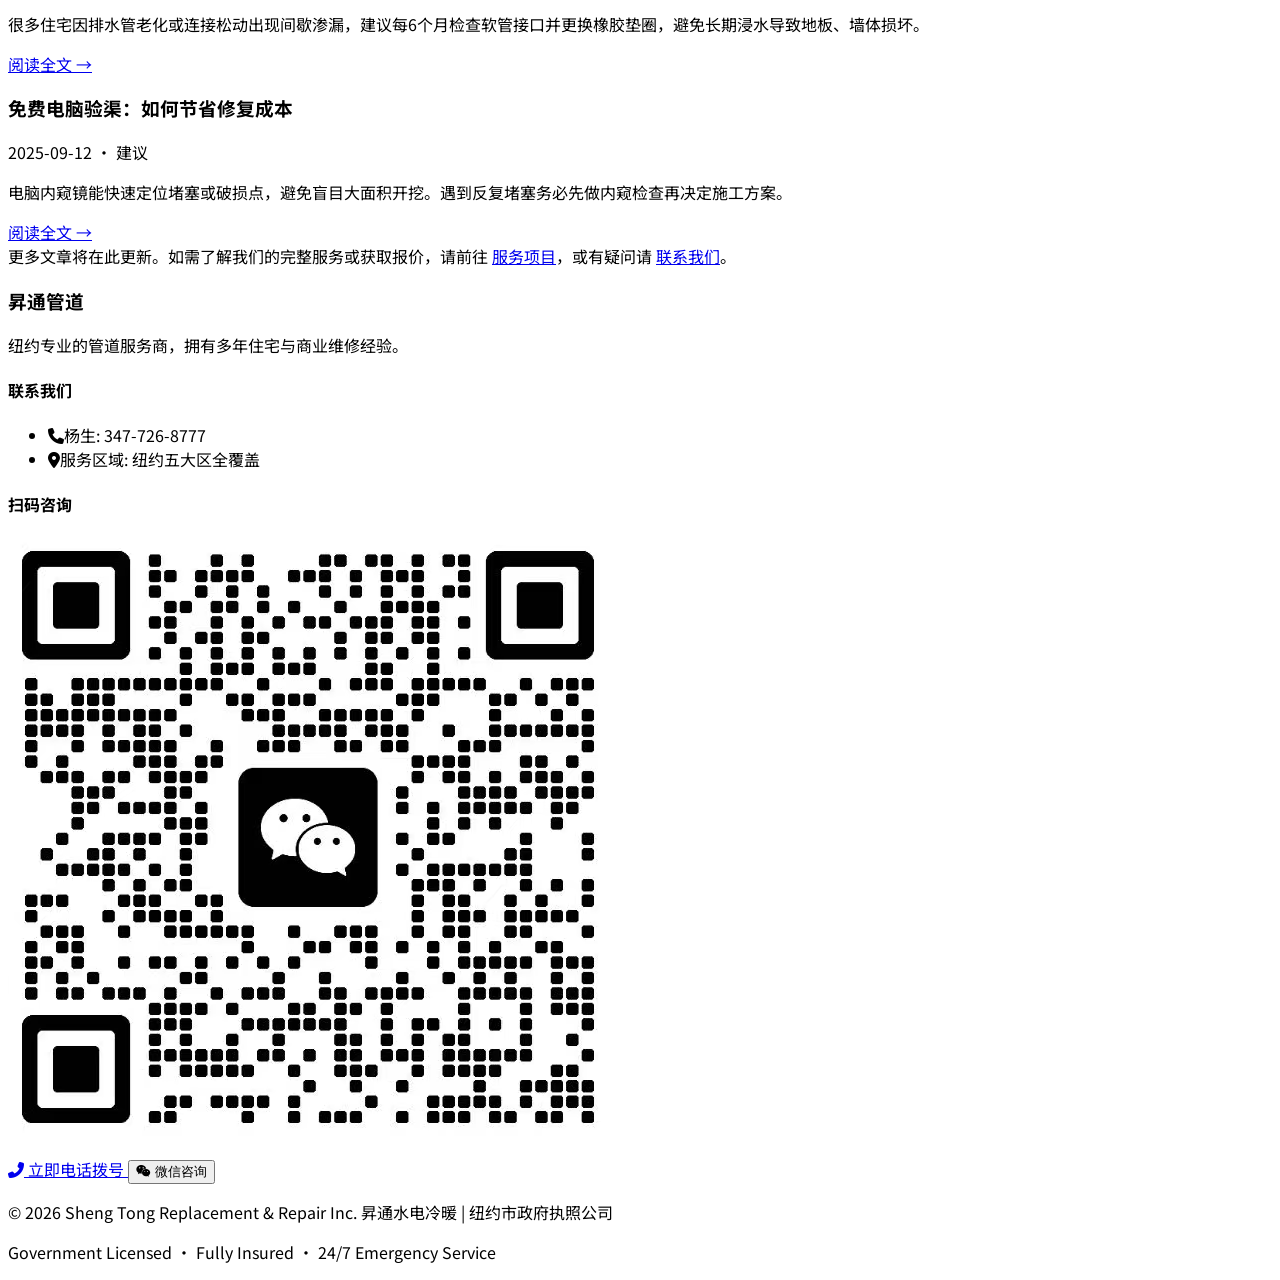
==== commit cd3720bb: "服务项目4" ====
--- a/blog.html
+++ b/blog.html
@@ -15,9 +15,9 @@
     </div>
 
     <nav class="glass-nav sticky top-0 z-50 border-b border-gray-100">
-        <div class="container mx-auto px-4 py-2 flex justify-between items-center">
-            <a href="index.html" class="flex items-center gap-2">
-                <img src="images/logo.jpg" alt="Sheng Tong Logo" class="h-16 w-auto">
+        <div class="container mx-auto px-3 md:px-4 py-2 flex justify-between items-center">
+            <a href="index.html" class="flex items-center gap-1 md:gap-2 flex-shrink-0">
+                <img src="images/logo.jpg" alt="Sheng Tong Logo" class="h-14 md:h-16 w-auto">
                 <div class="hidden sm:flex flex-col">
                     <span class="text-lg font-black text-slate-800 tracking-tight">Sheng Tong</span>
                     <span class="text-[9px] text-red-600 font-bold tracking-widest">Replacement & Repair</span>
@@ -39,15 +39,16 @@
                 <a href="blog.html" class="hover:text-red-600 transition font-bold text-red-600">博客</a>
                 <a href="contact.html" class="hover:text-red-600 transition">联系我们</a>
             </div>
-            <div class="flex items-center gap-2 md:gap-0">
-                <button onclick="toggleQR()" class="bg-slate-800 text-white px-4 md:px-5 py-2 rounded-full text-sm font-bold hover:bg-slate-700 transition flex items-center whitespace-nowrap">
-                    <i class="fab fa-weixin mr-2"></i> <span class="hidden md:inline">加微信咨询</span><span class="md:hidden">微信</span>
+            <div class="flex items-center gap-1">
+                <button onclick="toggleQR()" class="bg-slate-800 text-white px-2 md:px-5 py-2 rounded-full text-xs md:text-sm font-bold hover:bg-slate-700 transition flex items-center whitespace-nowrap">
+                    <i class="fab fa-weixin mr-1 md:mr-2"></i> <span class="hidden md:inline">加微信咨询</span><span class="md:hidden">微信</span>
                 </button>
-                <button onclick="toggleMobileMenu()" class="md:hidden text-slate-800 bg-white/80 px-3 py-2 rounded-lg">
+                <button onclick="toggleMobileMenu()" class="md:hidden text-slate-800 bg-white/80 px-2 py-2 rounded-lg flex-shrink-0">
                     <i class="fas fa-bars"></i>
                 </button>
             </div>
-                <i class="fas fa-bars"></i>
+        </div>
+    </nav>
             </button>
         </div>
     </nav>
@@ -187,47 +188,10 @@
         </div>
 
     <!-- Footer -->
-    <footer class="bg-slate-900 text-gray-300 py-12 mt-20">
-        <div class="container mx-auto px-4">
-            <div class="grid grid-cols-1 md:grid-cols-3 gap-8 mb-8">
-                <div>
-                    <img src="images/logo.jpg" alt="Sheng Tong Logo" class="h-20 w-auto mb-4">
-                    <p class="font-bold text-white mb-2">昇通水电冷暖</p>
-                    <p class="text-sm">Sheng Tong Replacement & Repair Inc.</p>
-                    <p class="text-sm mt-3 text-gray-400">政府执照持证公司 | 纽约五大区24小时服务</p>
-                </div>
-                <div>
-                    <h4 class="font-bold text-white mb-4">服务范围</h4>
-                    <ul class="space-y-2 text-sm">
-                        <li><a href="services.html#s1" class="hover:text-red-500 transition">来水/下水管维修</a></li>
-                        <li><a href="services.html#s2" class="hover:text-red-500 transition">管道疏通 & 挖街换管</a></li>
-                        <li><a href="services.html#s3" class="hover:text-red-500 transition">水系统维修</a></li>
-                        <li><a href="services.html#s4" class="hover:text-red-500 transition">水泵/热水炉/暖气</a></li>
-                        <li><a href="services.html#s5" class="hover:text-red-500 transition">煤气管道检测</a></li>
-                    </ul>
-                </div>
-                <div>
-                    <h4 class="font-bold text-white mb-4">联系方式</h4>
-                    <div class="space-y-3">
-                        <div class="flex items-center gap-2">
-                            <i class="fas fa-phone-alt text-red-500"></i>
-                            <a href="tel:3477268777" class="hover:text-red-500 transition font-bold">347-726-8777</a>
-                        </div>
-                        <div class="flex items-center gap-2">
-                            <i class="fab fa-weixin text-red-500"></i>
-                            <span class="text-sm">yw13829751079</span>
-                        </div>
-                        <div class="flex items-center gap-2">
-                            <i class="fas fa-clock text-red-500"></i>
-                            <span class="text-sm">24小时紧急服务</span>
-                        </div>
-                    </div>
-                </div>
-            </div>
-            <div class="border-t border-gray-700 pt-8 text-center text-sm">
-                <p>&copy; 2026 Sheng Tong Replacement & Repair Inc. 昇通水电冷暖 | 纽约市政府执照公司</p>
-                <p class="mt-2 text-gray-500">Government Licensed • Fully Insured • 24/7 Emergency Service</p>
-            </div>
+    <footer class="bg-slate-900 text-gray-300 py-4 mt-20">
+        <div class="container mx-auto px-4 text-center text-sm">
+            <p>&copy; 2026 Sheng Tong Replacement & Repair Inc. 昇通水电冷暖 | 纽约市政府执照公司</p>
+            <p class="mt-2 text-gray-500">Government Licensed • Fully Insured • 24/7 Emergency Service</p>
         </div>
     </footer>
 
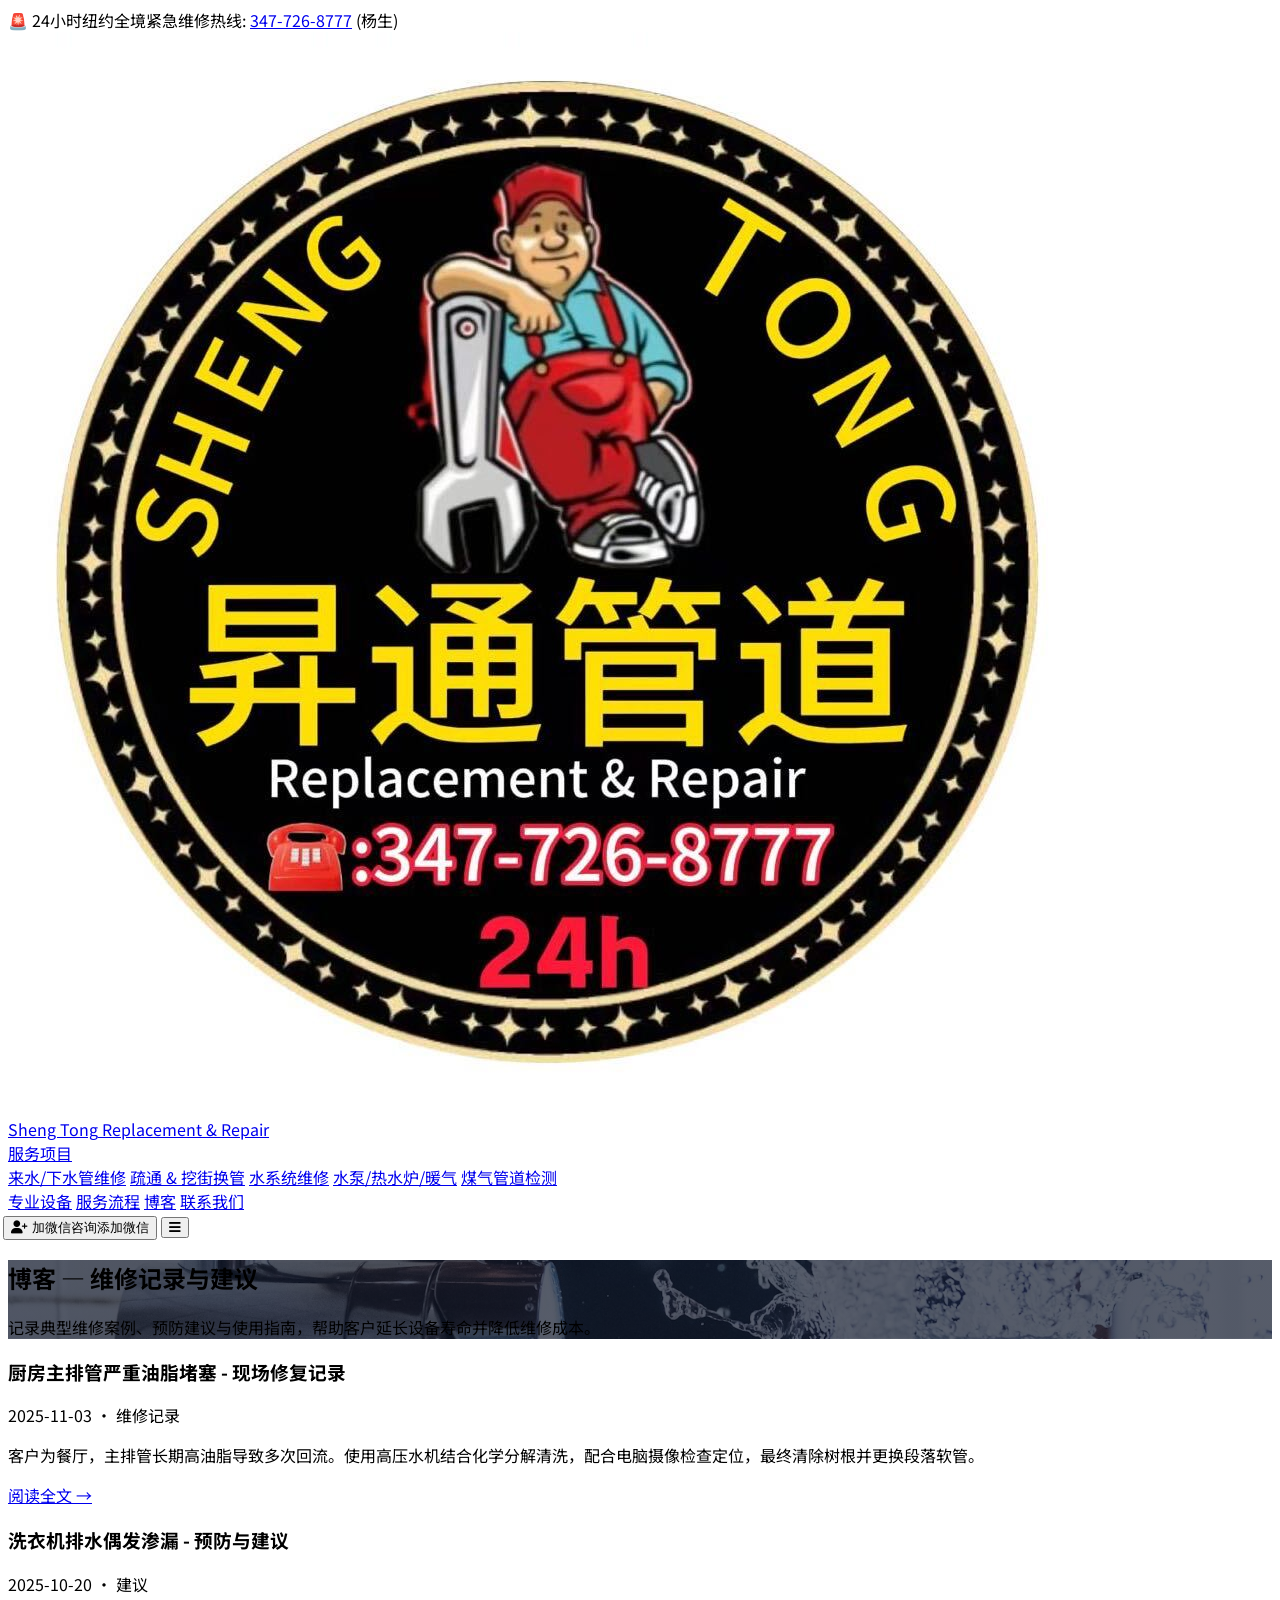
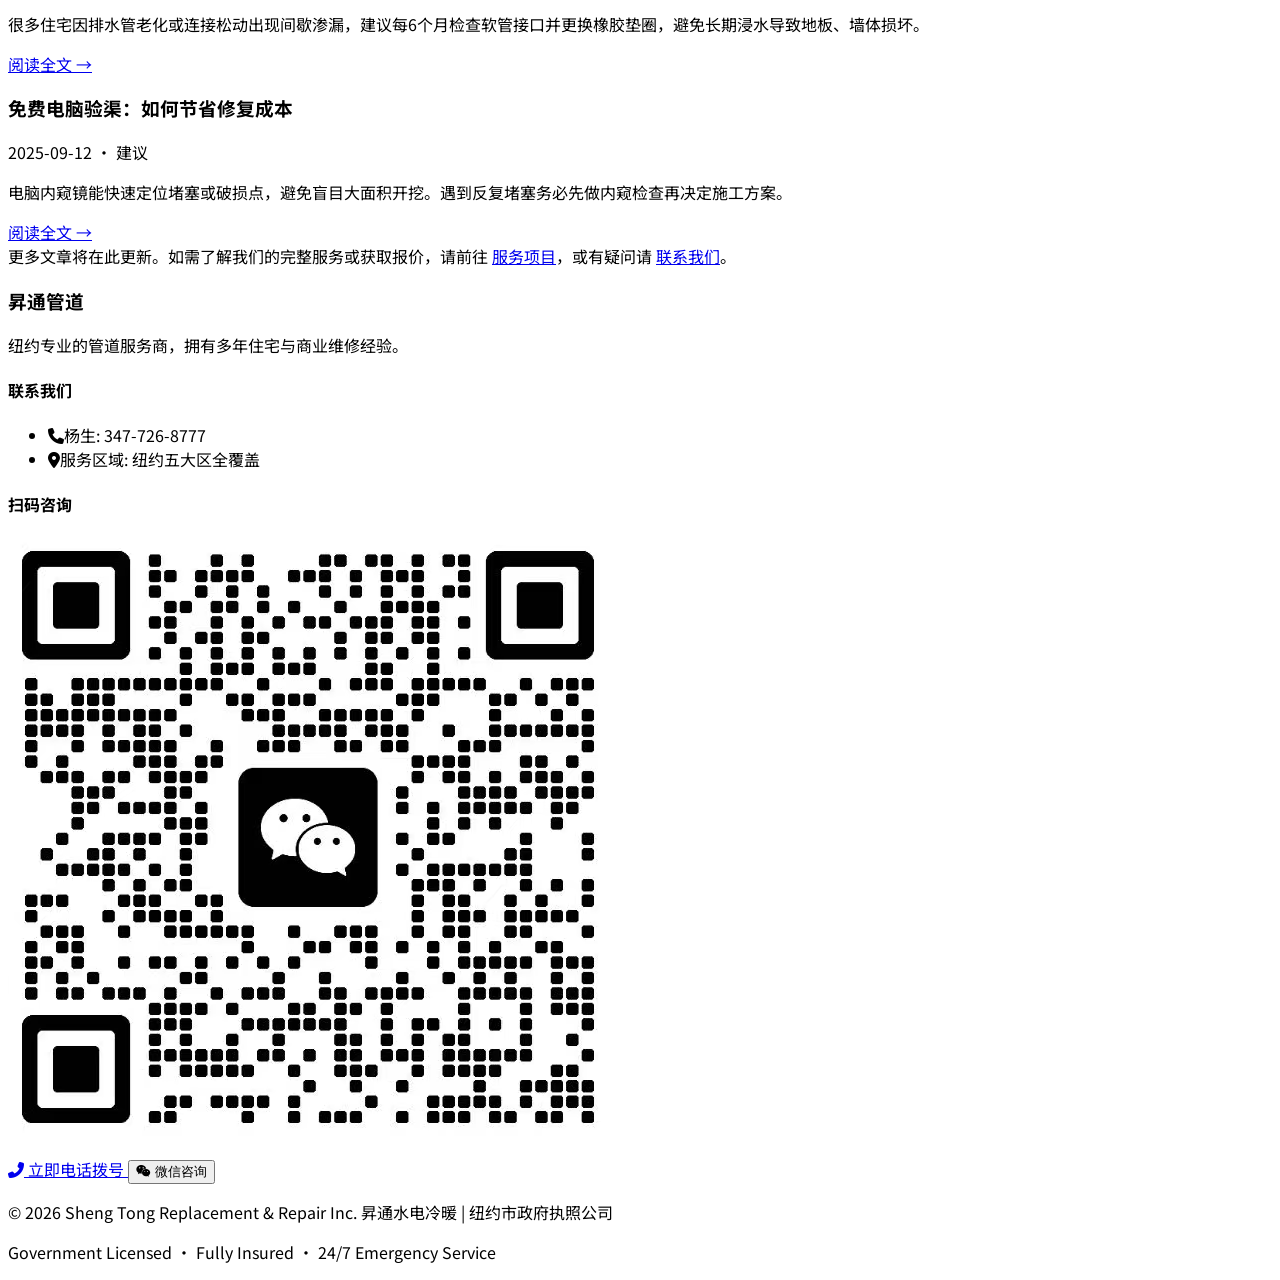
==== commit 0bb7e117: "slag3" ====
--- a/blog.html
+++ b/blog.html
@@ -40,11 +40,11 @@
                 <a href="contact.html" class="hover:text-red-600 transition">联系我们</a>
             </div>
             <div class="flex items-center gap-1">
-                <button onclick="toggleQR()" class="bg-slate-800 text-white px-2 md:px-5 py-2 rounded-full text-xs md:text-sm font-bold hover:bg-slate-700 transition flex items-center whitespace-nowrap">
-                    <i class="fab fa-weixin mr-1 md:mr-2"></i> <span class="hidden md:inline">加微信咨询</span><span class="md:hidden">微信</span>
+                <button onclick="toggleQR()" class="bg-slate-800 text-white px-2 md:px-5 py-2 rounded-full text-xs md:text-sm font-bold hover:bg-slate-700 transition flex items-center whitespace-nowrap" style="margin-left:-5px;">
+                    <i class="fas fa-user-plus mr-1 md:mr-2"></i> <span class="hidden md:inline">加微信咨询</span><span class="md:hidden">添加微信</span>
                 </button>
                 <button onclick="toggleMobileMenu()" class="md:hidden text-slate-800 bg-white/80 px-2 py-2 rounded-lg flex-shrink-0">
-                    <i class="fas fa-bars"></i>
+                    <i class="fas fa-bars text-2xl"></i>
                 </button>
             </div>
         </div>
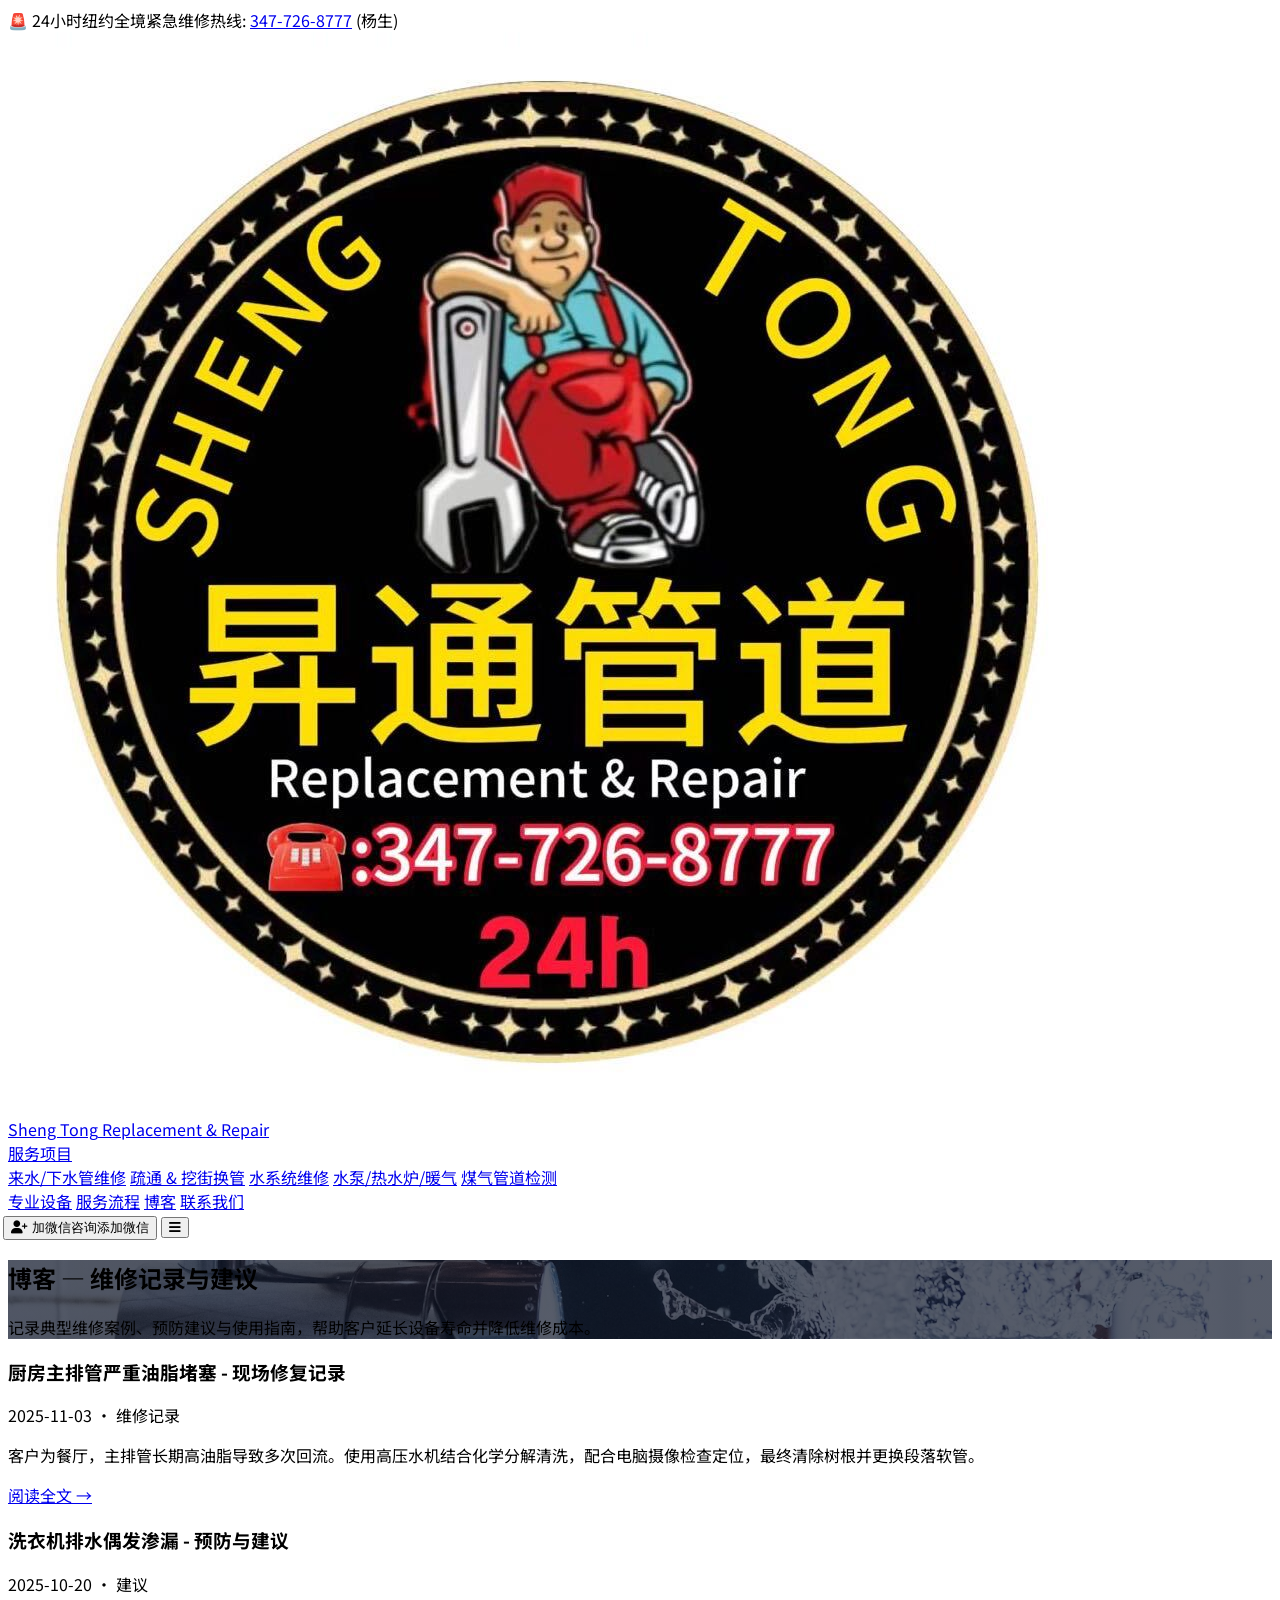
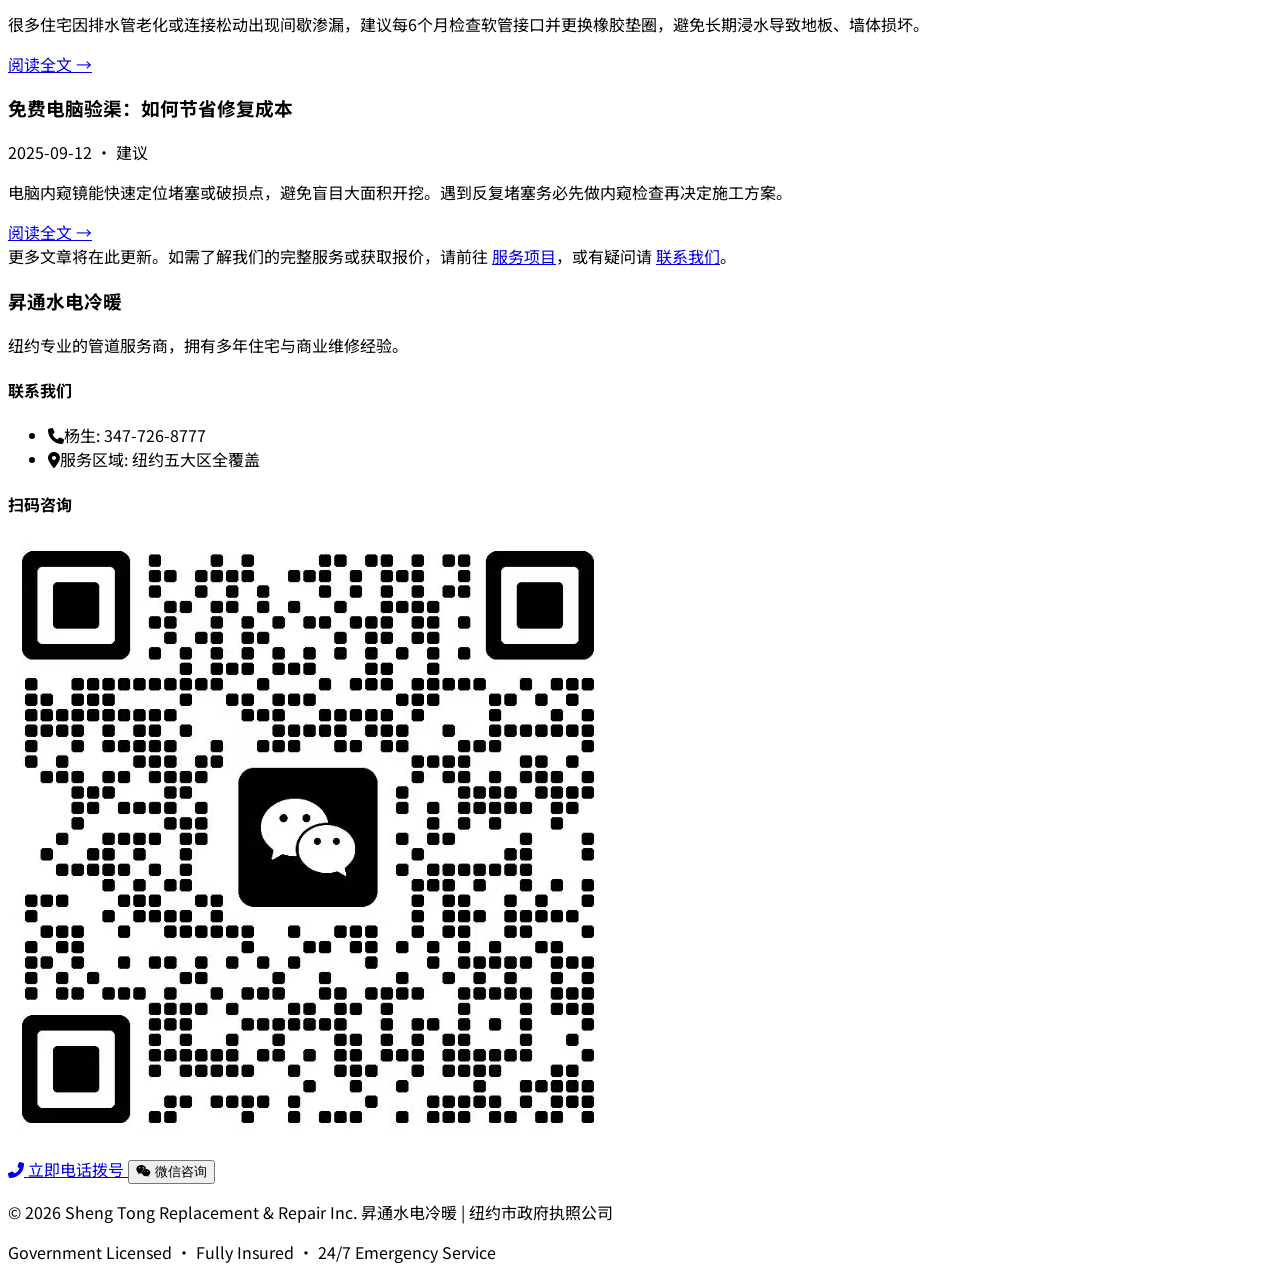
==== commit e9d3b0c2: "SEO" ====
--- a/blog.html
+++ b/blog.html
@@ -3,7 +3,20 @@
 <head>
     <meta charset="UTF-8">
     <meta name="viewport" content="width=device-width, initial-scale=1.0">
-    <title>博客 - 昇通管道</title>
+    
+    <!-- SEO 核心标签 -->
+    <title>管道维修知识博客 | 纽约水管保养技巧 | 昇通水电冷暖</title>
+    <meta name="description" content="昇通水电冷暖博客提供管道维修知识、冬季防冻技巧、热水炉保养、煤气安全常识等专业文章。帮助纽约华人家庭预防管道问题，节省维修费用">
+    <meta name="keywords" content="管道维修知识,水管保养,冬季防冻,热水炉维护,煤气安全,下水道保养,纽约管道常识">
+    <meta name="robots" content="index, follow">
+    <link rel="canonical" href="https://www.shengtongreplacementandrepair.us/blog.html">
+    
+    <!-- Open Graph -->
+    <meta property="og:type" content="blog">
+    <meta property="og:url" content="https://www.shengtongreplacementandrepair.us/blog.html">
+    <meta property="og:title" content="管道维修知识博客 | 昇通水电冷暖">
+    <meta property="og:description" content="专业管道维修知识分享，帮助您预防管道问题">
+    
     <script src="https://cdn.tailwindcss.com"></script>
     <link rel="stylesheet" href="https://cdnjs.cloudflare.com/ajax/libs/font-awesome/6.4.0/css/all.min.css">
     <link rel="stylesheet" href="css/style.css">
@@ -92,7 +105,7 @@
     <footer class="bg-slate-900 text-white py-16 px-4">
         <div class="container mx-auto grid grid-cols-1 md:grid-cols-3 gap-12">
             <div>
-                <h3 class="text-2xl font-black mb-6">昇通管道</h3>
+                <h3 class="text-2xl font-black mb-6">昇通水电冷暖</h3>
                 <p class="text-gray-400 text-sm leading-relaxed mb-6">纽约专业的管道服务商，拥有多年住宅与商业维修经验。</p>
             </div>
             <div>
--- a/css/style.css
+++ b/css/style.css
@@ -17,11 +17,11 @@
 /* Mobile menu overlay */
 .mobile-menu { display: none; position: fixed; inset: 0; z-index: 60; background: rgba(0,0,0,0.35); align-items: center; justify-content: center; }
 .mobile-menu.active { display: flex; }
-.mobile-menu .menu-panel { background: #ffffff; width: min(92%, 432px); max-height: 84vh; border-radius: 12px; padding: 1.5rem; box-shadow: 0 12px 32px rgba(2,6,23,0.25); position: relative; overflow: auto; transform: translateY(-3cm) scale(1.2); transform-origin: center top; }
+.mobile-menu .menu-panel { background: #ffffff; width: min(92%, 432px); max-height: 84vh; border-radius: 12px; padding: 1.5rem; padding-top: 4.2rem; box-shadow: 0 12px 32px rgba(2,6,23,0.25); position: relative; overflow: auto; transform: translateY(-3cm) scale(1.2); transform-origin: center top; }
 .mobile-menu .menu-links { display: flex; flex-direction: column; gap: 0; margin-top: 0.5rem; }
 .mobile-menu a { font-weight: 700; color: #0f172a; font-size: 1rem; display: block; padding: 1rem 0.75rem; transition: all 0.3s ease; border-radius: 8px; }
 .mobile-menu a:hover { background-color: #f1f5f9; color: #dc2626; }
-.mobile-menu .close-btn { position: absolute; right: 12px; top: 12px; background: transparent; border: none; cursor: pointer; }
+.mobile-menu .close-btn { position: absolute; right: 8px; top: 8px; background: transparent; border: none; cursor: pointer; padding: 4px 6px 4px 4px; z-index: 10; }
 
 /* Mobile service menu item */
 .service-mobile-item { border-bottom: 1px solid #e2e8f0; }
@@ -77,3 +77,30 @@
 	position: relative;
 	flex-shrink: 0;
 }
+
+/* Mobile modal adjustments */
+@media (max-width: 768px) {
+	#serviceDetailModal .bg-white {
+		max-height: calc(100vh - 1rem);
+		width: calc(100% - 1rem);
+	}
+	#serviceDetailModal .bg-white .p-8 {
+		padding: 1.5rem !important;
+	}
+	#serviceDetailModal .bg-white > div.p-8 {
+		max-height: calc(100vh - 5rem);
+	}
+}
+
+@media (max-width: 480px) {
+	#serviceDetailModal .bg-white {
+		max-height: calc(100vh - 0.5rem);
+		border-radius: 0.5rem;
+	}
+	#serviceDetailModal .bg-white .p-8 {
+		padding: 1rem !important;
+	}
+	#serviceDetailModal .bg-white > div.p-8 {
+		max-height: calc(100vh - 3rem);
+	}
+}
